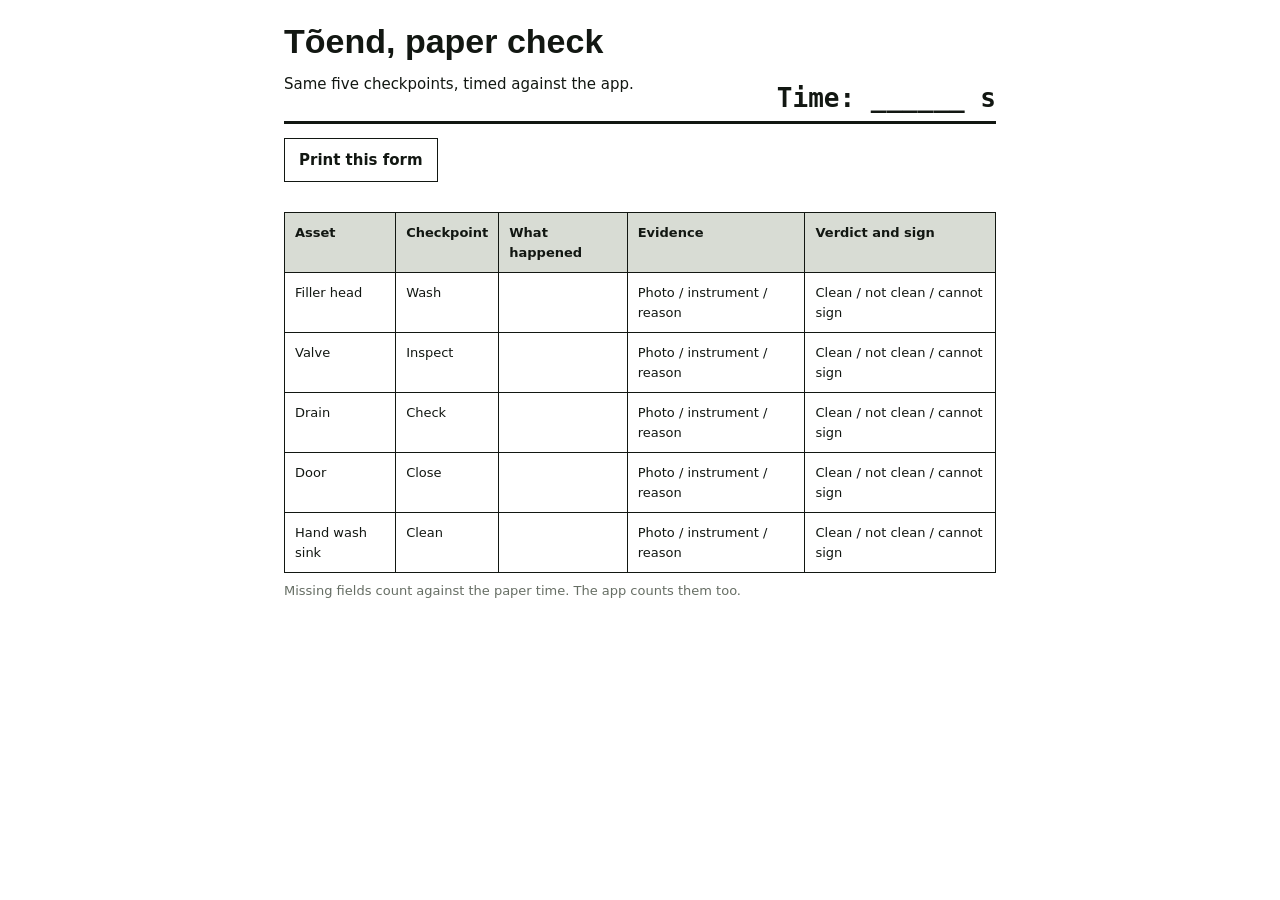
==== app/paper.html @ 8b6d93a8 "Build Tõend offline first PWA with fast Pages deploy - Static PWA with NFC, voice, photo evidence, h" ====
<!doctype html>
<html lang="en">
<head>
  <meta charset="utf-8">
  <meta name="viewport" content="width=device-width, initial-scale=1">
  <title>Tõend paper form</title>
  <link rel="stylesheet" href="styles.css">
  <style>
    body { background: #fff; }
    main { max-width: 760px; padding: 24px; }
    h1 { font: 700 34px/1 var(--display); margin: 0 0 4px; }
    .paper-head { display: flex; justify-content: space-between; align-items: end; border-bottom: 3px solid var(--ink); padding-bottom: 10px; }
    .timer { font: 700 26px/1 var(--mono); }
    table { width: 100%; border-collapse: collapse; margin-top: 16px; }
    th, td { border: 1px solid var(--ink); padding: 10px; text-align: left; vertical-align: top; height: 54px; font-size: 13px; }
    th { background: var(--steel); }
    .print-btn { margin: 14px 0; }
    @media print { .print-btn { display: none; } body { font-size: 11px; } }
  </style>
</head>
<body>
  <main>
    <div class="paper-head">
      <div>
        <h1>Tõend, paper check</h1>
        <p>Same five checkpoints, timed against the app.</p>
      </div>
      <span class="timer">Time: ______ s</span>
    </div>
    <button class="ghost print-btn" type="button" onclick="window.print()">Print this form</button>
    <table>
      <thead><tr><th>Asset</th><th>Checkpoint</th><th>What happened</th><th>Evidence</th><th>Verdict and sign</th></tr></thead>
      <tbody>
        <tr><td>Filler head</td><td>Wash</td><td></td><td>Photo / instrument / reason</td><td>Clean / not clean / cannot sign</td></tr>
        <tr><td>Valve</td><td>Inspect</td><td></td><td>Photo / instrument / reason</td><td>Clean / not clean / cannot sign</td></tr>
        <tr><td>Drain</td><td>Check</td><td></td><td>Photo / instrument / reason</td><td>Clean / not clean / cannot sign</td></tr>
        <tr><td>Door</td><td>Close</td><td></td><td>Photo / instrument / reason</td><td>Clean / not clean / cannot sign</td></tr>
        <tr><td>Hand wash sink</td><td>Clean</td><td></td><td>Photo / instrument / reason</td><td>Clean / not clean / cannot sign</td></tr>
      </tbody>
    </table>
    <p class="note">Missing fields count against the paper time. The app counts them too.</p>
  </main>
</body>
</html>
---- app/styles.css ----
:root {
  --ink: #121712;
  --steel: #d8dcd4;
  --paper: #f5f2e9;
  --orange: #e4572e;
  --teal: #2f6d63;
  --muted: #666e64;
  --line: #b9bfb5;
  --display: "Arial Narrow", "Helvetica Neue Condensed", "Roboto Condensed", sans-serif;
  --body: system-ui, -apple-system, "Segoe UI", sans-serif;
  --mono: ui-monospace, "SFMono-Regular", Consolas, monospace;
}

* { box-sizing: border-box; }

html { -webkit-text-size-adjust: 100%; }

body {
  margin: 0;
  background: var(--paper);
  color: var(--ink);
  font: 15px/1.5 var(--body);
  min-width: 320px;
}

.skip {
  position: absolute;
  left: -9999px;
}
.skip:focus {
  left: 12px;
  top: 12px;
  z-index: 20;
  background: var(--paper);
  padding: 8px 12px;
}

button, input, select, textarea {
  font: inherit;
  color: inherit;
}

button { cursor: pointer; }
button:focus-visible, input:focus-visible, select:focus-visible, textarea:focus-visible, a:focus-visible {
  outline: 3px solid var(--orange);
  outline-offset: 2px;
}

.masthead {
  background: var(--ink);
  color: var(--paper);
  display: flex;
  align-items: center;
  justify-content: space-between;
  gap: 16px;
  padding: 14px clamp(16px, 4vw, 48px);
  border-bottom: 4px solid var(--orange);
}

.brand { display: flex; align-items: center; gap: 12px; min-width: 0; }
.brand-mark {
  display: grid;
  place-items: center;
  width: 42px;
  height: 42px;
  flex: 0 0 42px;
  background: var(--orange);
  color: var(--ink);
  font: 700 26px/1 var(--display);
  transform: rotate(-2deg);
}
.brand h1 {
  margin: 0;
  font: 700 26px/1 var(--display);
  letter-spacing: .02em;
}
.brand p { margin: 2px 0 0; font-size: 12px; color: var(--steel); }

.masthead-meta { display: flex; align-items: center; gap: 10px; flex-wrap: wrap; }
.net, .queue {
  font: 12px/1 var(--mono);
  border: 1px solid #526052;
  padding: 7px 9px;
  color: var(--steel);
  white-space: nowrap;
}
.net.offline { color: var(--orange); border-color: var(--orange); }

main { max-width: 1180px; margin: 0 auto; padding: 30px clamp(16px, 4vw, 32px) 48px; }

.kicker {
  margin: 0 0 8px;
  font: 700 12px/1 var(--mono);
  color: var(--teal);
  text-transform: uppercase;
  letter-spacing: .08em;
}

.intro { max-width: 760px; margin-bottom: 28px; }
.intro h2 {
  margin: 0 0 10px;
  font: 700 clamp(30px, 5vw, 52px)/1.03 var(--display);
  letter-spacing: -.01em;
}
.intro-body { margin: 0 0 20px; max-width: 62ch; color: #333a32; }

.beats {
  list-style: none;
  margin: 0;
  padding: 0;
  display: flex;
  flex-wrap: wrap;
  gap: 8px 18px;
  font-size: 13px;
}
.beats li { display: flex; align-items: center; gap: 7px; }
.beats b {
  display: grid;
  place-items: center;
  width: 22px;
  height: 22px;
  background: var(--ink);
  color: var(--paper);
  font: 700 12px/1 var(--mono);
}

.workbench { display: grid; grid-template-columns: minmax(0, 1.04fr) minmax(0, 1fr); gap: 22px; align-items: start; }

.panel {
  background: #fbfaf5;
  border: 1px solid var(--ink);
  padding: 20px;
  min-width: 0;
}
.panel-head {
  display: flex;
  align-items: center;
  justify-content: space-between;
  gap: 12px;
  border-bottom: 2px solid var(--ink);
  padding-bottom: 10px;
  margin-bottom: 16px;
}
.panel-head h2 { margin: 0; font: 700 24px/1 var(--display); }

.badge {
  font: 11px/1 var(--mono);
  border: 1px solid var(--line);
  padding: 6px 8px;
  color: var(--muted);
  white-space: nowrap;
}
.badge.good { color: var(--teal); border-color: var(--teal); }
.badge.bad { color: var(--orange); border-color: var(--orange); }

.asset-stamp {
  position: relative;
  background: var(--orange);
  color: var(--ink);
  padding: 14px 16px 18px;
  margin: 0 0 14px;
  transform: rotate(-.5deg);
  border: 2px solid var(--ink);
  clip-path: polygon(0 0, 100% 0, 100% 100%, 97% 96%, 94% 100%, 91% 96%, 88% 100%, 85% 96%, 82% 100%, 79% 96%, 76% 100%, 73% 96%, 70% 100%, 67% 96%, 64% 100%, 61% 96%, 58% 100%, 55% 96%, 52% 100%, 49% 96%, 46% 100%, 43% 96%, 40% 100%, 37% 96%, 34% 100%, 31% 96%, 28% 100%, 25% 96%, 22% 100%, 19% 96%, 16% 100%, 13% 96%, 10% 100%, 7% 96%, 4% 100%, 1% 96%, 0 100%);
}
.asset-stamp span { display: block; font: 700 24px/1.1 var(--display); }
.asset-stamp small { display: block; margin-top: 4px; font: 11px/1.3 var(--mono); }
.asset-stamp.flash { animation: stamp .32s ease-out; }
@keyframes stamp { from { transform: rotate(-.5deg) scale(1.04); } to { transform: rotate(-.5deg) scale(1); } }

.row { display: flex; flex-wrap: wrap; gap: 10px; align-items: center; }
.save-row { margin-top: 16px; }

button.primary, button.ghost, button.voice {
  border: 1px solid var(--ink);
  padding: 10px 14px;
  font-weight: 700;
  min-height: 42px;
}
button.primary { background: var(--ink); color: var(--paper); }
button.primary:hover { background: #2b352a; }
button.ghost { background: transparent; }
button.ghost:hover { background: var(--steel); }
button.ghost.small { min-height: 34px; padding: 6px 10px; font: 700 12px/1 var(--mono); }
button.voice { width: 100%; background: var(--steel); margin: 4px 0 12px; }
button.voice.listening { background: var(--orange); }
button:disabled { opacity: .55; cursor: not-allowed; }

.note { margin: 8px 0 12px; font-size: 13px; color: var(--muted); min-height: 1em; }
.note.error { color: var(--orange); font-weight: 700; }

.field { display: block; margin: 0 0 12px; min-width: 0; }
.field > span { display: block; margin-bottom: 5px; font-size: 12px; font-weight: 700; }
.field input, .field select, .field textarea {
  width: 100%;
  border: 1px solid var(--line);
  background: #fff;
  padding: 9px 10px;
  border-radius: 0;
}
.field textarea { resize: vertical; }
.field-grid { display: grid; grid-template-columns: repeat(2, minmax(0, 1fr)); gap: 12px; }
.file-field input { padding: 7px; font-size: 13px; }

.tier {
  display: inline-grid;
  place-items: center;
  width: 44px;
  height: 42px;
  border: 2px solid var(--teal);
  color: var(--teal);
  font: 700 24px/1 var(--display);
}
.tier.b { border-color: #2b6280; color: #2b6280; }
.tier.c { border-color: var(--orange); color: var(--orange); }

.chain-status {
  border-left: 4px solid var(--teal);
  background: #eef3ee;
  padding: 10px 12px;
  font-size: 13px;
  margin-bottom: 12px;
}
.chain-status.broken { border-color: var(--orange); background: #fbece6; color: #8c2f13; }

.audit-questions { display: flex; flex-wrap: wrap; gap: 6px; margin-bottom: 2px; }
.audit-questions button {
  border: 1px solid var(--line);
  background: transparent;
  padding: 6px 8px;
  font: 12px/1.2 var(--body);
}
.audit-questions button:hover { border-color: var(--ink); }

.records { max-height: 340px; overflow: auto; border-top: 1px solid var(--line); }
.record-row {
  display: grid;
  grid-template-columns: 34px minmax(0, 1fr) auto;
  gap: 10px;
  align-items: start;
  padding: 9px 4px;
  border-bottom: 1px solid var(--line);
}
.record-row .seq { font: 12px/1.4 var(--mono); color: var(--muted); }
.record-row .main { min-width: 0; }
.record-row .main strong { display: block; overflow-wrap: anywhere; }
.record-row .main small { color: var(--muted); overflow-wrap: anywhere; }
.record-row .hash { font: 11px/1.4 var(--mono); color: var(--muted); }
.record-row .hash.broken { color: var(--orange); font-weight: 700; }
.empty-row { padding: 18px 4px; color: var(--muted); font-size: 13px; }

.ledger-actions { margin: 14px 0 18px; }

.sample { border-top: 2px solid var(--ink); padding-top: 14px; }
.sample h3 { margin: 0 0 4px; font: 700 20px/1.1 var(--display); }
.sample-label {
  display: inline-block;
  margin: 0 0 12px;
  background: var(--ink);
  color: var(--paper);
  padding: 4px 7px;
  font: 11px/1.3 var(--mono);
}
.cip-summary { display: flex; flex-wrap: wrap; gap: 8px; margin-bottom: 10px; }
.cip-summary span { border: 1px solid var(--line); padding: 5px 7px; font: 12px/1.2 var(--mono); }
.cip-summary span.warn { border-color: var(--orange); color: var(--orange); }
.cip-chart { width: 100%; overflow: hidden; }
.cip-chart svg { width: 100%; height: auto; display: block; }
.paper-link { display: inline-block; margin-top: 10px; color: var(--teal); font-weight: 700; }

footer {
  border-top: 1px solid var(--line);
  padding: 16px clamp(16px, 4vw, 48px);
  color: var(--muted);
  font-size: 12px;
}

@media (max-width: 900px) {
  .workbench { grid-template-columns: 1fr; }
}

@media (max-width: 560px) {
  .masthead { align-items: flex-start; }
  .brand h1 { font-size: 22px; }
  .brand-mark { width: 36px; height: 36px; flex-basis: 36px; font-size: 22px; }
  .masthead-meta { gap: 6px; }
  .net, .queue { font-size: 10px; padding: 6px; }
  .field-grid { grid-template-columns: 1fr; gap: 0; }
  .panel { padding: 15px; }
  .beats { font-size: 12px; }
}

@media (prefers-reduced-motion: reduce) {
  *, *::before, *::after { animation-duration: .01ms !important; transition-duration: .01ms !important; }
}
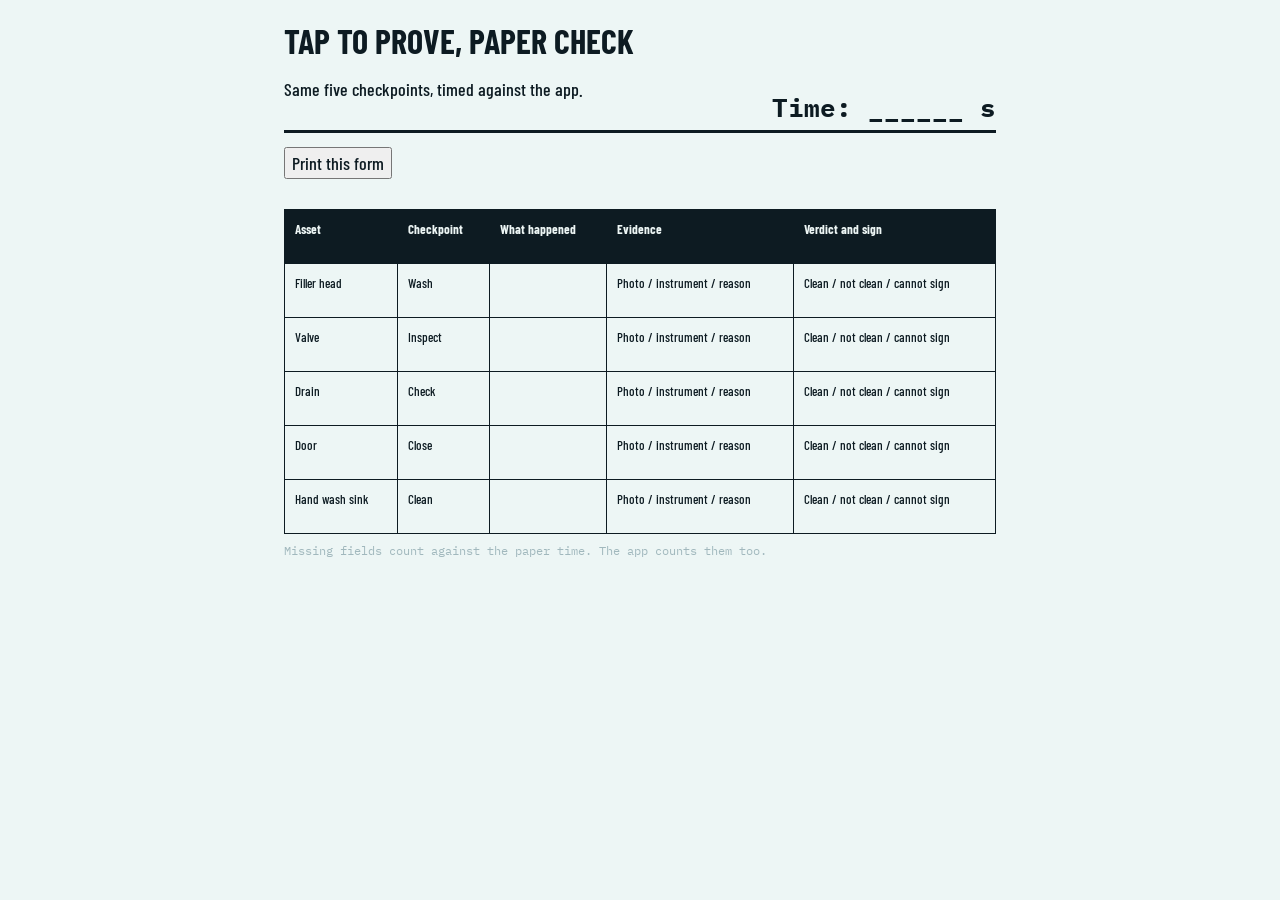
==== commit 9e1f3894: "Rename app to Tap to Prove and rebuild demo UI" ====
--- a/app/paper.html
+++ b/app/paper.html
@@ -3,17 +3,17 @@
 <head>
   <meta charset="utf-8">
   <meta name="viewport" content="width=device-width, initial-scale=1">
-  <title>Tõend paper form</title>
+  <title>Tap to Prove paper form</title>
   <link rel="stylesheet" href="styles.css">
   <style>
-    body { background: #fff; }
+    body { background: #edf6f5; color: #0d1b22; font-family: 'Barlow Condensed', 'Arial Narrow', sans-serif; }
     main { max-width: 760px; padding: 24px; }
-    h1 { font: 700 34px/1 var(--display); margin: 0 0 4px; }
-    .paper-head { display: flex; justify-content: space-between; align-items: end; border-bottom: 3px solid var(--ink); padding-bottom: 10px; }
-    .timer { font: 700 26px/1 var(--mono); }
+    h1 { font: 700 34px/1 'Barlow Condensed', sans-serif; margin: 0 0 4px; text-transform: uppercase; }
+    .paper-head { display: flex; justify-content: space-between; align-items: end; border-bottom: 3px solid #0d1b22; padding-bottom: 10px; }
+    .timer { font: 700 26px/1 'IBM Plex Mono', monospace; }
     table { width: 100%; border-collapse: collapse; margin-top: 16px; }
-    th, td { border: 1px solid var(--ink); padding: 10px; text-align: left; vertical-align: top; height: 54px; font-size: 13px; }
-    th { background: var(--steel); }
+    th, td { border: 1px solid #0d1b22; padding: 10px; text-align: left; vertical-align: top; height: 54px; font-size: 13px; }
+    th { background: #0d1b22; color: #edf6f5; }
     .print-btn { margin: 14px 0; }
     @media print { .print-btn { display: none; } body { font-size: 11px; } }
   </style>
@@ -22,7 +22,7 @@
   <main>
     <div class="paper-head">
       <div>
-        <h1>Tõend, paper check</h1>
+        <h1>Tap to Prove, paper check</h1>
         <p>Same five checkpoints, timed against the app.</p>
       </div>
       <span class="timer">Time: ______ s</span>
--- a/app/styles.css
+++ b/app/styles.css
@@ -1,293 +1,244 @@
+@import url('https://fonts.googleapis.com/css2?family=Barlow+Condensed:wght@500;600;700;800&family=IBM+Plex+Mono:wght@400;500;600&display=swap');
+
 :root {
-  --ink: #121712;
-  --steel: #d8dcd4;
-  --paper: #f5f2e9;
-  --orange: #e4572e;
-  --teal: #2f6d63;
-  --muted: #666e64;
-  --line: #b9bfb5;
-  --display: "Arial Narrow", "Helvetica Neue Condensed", "Roboto Condensed", sans-serif;
-  --body: system-ui, -apple-system, "Segoe UI", sans-serif;
-  --mono: ui-monospace, "SFMono-Regular", Consolas, monospace;
+  --steel: #0d1b22;
+  --panel: #122630;
+  --raised: #1a333e;
+  --line: #35525d;
+  --text: #edf6f5;
+  --muted: #a1b8bd;
+  --amber: #ffc94a;
+  --mint: #4ce0a8;
+  --red: #ff715e;
+  --display: 'Barlow Condensed', 'Arial Narrow', sans-serif;
+  --mono: 'IBM Plex Mono', ui-monospace, SFMono-Regular, monospace;
 }
 
 * { box-sizing: border-box; }
-
 html { -webkit-text-size-adjust: 100%; }
-
 body {
   margin: 0;
-  background: var(--paper);
-  color: var(--ink);
-  font: 15px/1.5 var(--body);
-  min-width: 320px;
-}
-
-.skip {
-  position: absolute;
-  left: -9999px;
-}
-.skip:focus {
-  left: 12px;
-  top: 12px;
-  z-index: 20;
-  background: var(--paper);
-  padding: 8px 12px;
-}
-
-button, input, select, textarea {
-  font: inherit;
-  color: inherit;
-}
-
+  background: var(--steel);
+  color: var(--text);
+  font: 500 18px/1.45 var(--display);
+}
+button, input, select, textarea { font: inherit; color: inherit; }
 button { cursor: pointer; }
-button:focus-visible, input:focus-visible, select:focus-visible, textarea:focus-visible, a:focus-visible {
-  outline: 3px solid var(--orange);
-  outline-offset: 2px;
-}
-
-.masthead {
-  background: var(--ink);
-  color: var(--paper);
+button:focus-visible, input:focus-visible, select:focus-visible, textarea:focus-visible, a:focus-visible, summary:focus-visible {
+  outline: 2px solid var(--amber);
+  outline-offset: 3px;
+}
+
+.skip { position: absolute; left: -9999px; top: 0; z-index: 20; padding: 10px 14px; background: var(--amber); color: var(--steel); }
+.skip:focus { left: 12px; top: 12px; }
+
+.topbar {
+  position: sticky;
+  top: 0;
+  z-index: 10;
   display: flex;
   align-items: center;
   justify-content: space-between;
   gap: 16px;
-  padding: 14px clamp(16px, 4vw, 48px);
-  border-bottom: 4px solid var(--orange);
-}
-
-.brand { display: flex; align-items: center; gap: 12px; min-width: 0; }
-.brand-mark {
+  min-height: 66px;
+  padding: 10px clamp(16px, 4vw, 40px);
+  background: #0a161c;
+  border-bottom: 2px solid var(--amber);
+}
+.identity { display: flex; align-items: center; gap: 12px; min-width: 0; }
+.mark { display: flex; gap: 3px; width: 30px; height: 30px; transform: skew(-12deg); }
+.mark i { flex: 1; background: var(--amber); }
+.mark i:nth-child(2) { background: var(--text); }
+.wordmark { font: 800 24px/1 var(--display); letter-spacing: .02em; text-transform: uppercase; }
+.wordmark small { display: block; margin-top: 3px; font: 400 11px/1.2 var(--mono); letter-spacing: 0; text-transform: none; color: var(--muted); }
+.topbar-meta { display: flex; align-items: center; gap: 8px; flex-wrap: wrap; justify-content: flex-end; }
+.net, .queue, .tagpill {
+  padding: 5px 9px;
+  border: 1px solid var(--line);
+  font: 500 11px/1 var(--mono);
+  color: var(--muted);
+}
+.net.offline { color: var(--red); border-color: var(--red); }
+.switch { min-height: 34px; padding: 6px 11px; border: 1px solid var(--amber); background: transparent; color: var(--amber); font: 600 12px/1 var(--mono); }
+.switch:hover { background: var(--amber); color: var(--steel); }
+
+main { max-width: 1240px; margin: 0 auto; padding: 0 clamp(16px, 4vw, 40px) 56px; }
+
+.hero {
   display: grid;
-  place-items: center;
-  width: 42px;
-  height: 42px;
-  flex: 0 0 42px;
-  background: var(--orange);
-  color: var(--ink);
-  font: 700 26px/1 var(--display);
-  transform: rotate(-2deg);
-}
-.brand h1 {
+  grid-template-columns: minmax(0, 1fr) 110px;
+  gap: 20px;
+  padding: 48px 0 30px;
+  border-bottom: 1px solid var(--line);
+}
+.hero-copy { min-width: 0; }
+.hero-kicker { margin: 0 0 10px; font: 500 12px/1.3 var(--mono); color: var(--amber); }
+.hero h1 {
   margin: 0;
-  font: 700 26px/1 var(--display);
-  letter-spacing: .02em;
-}
-.brand p { margin: 2px 0 0; font-size: 12px; color: var(--steel); }
-
-.masthead-meta { display: flex; align-items: center; gap: 10px; flex-wrap: wrap; }
-.net, .queue {
-  font: 12px/1 var(--mono);
-  border: 1px solid #526052;
-  padding: 7px 9px;
-  color: var(--steel);
-  white-space: nowrap;
-}
-.net.offline { color: var(--orange); border-color: var(--orange); }
-
-main { max-width: 1180px; margin: 0 auto; padding: 30px clamp(16px, 4vw, 32px) 48px; }
-
-.kicker {
-  margin: 0 0 8px;
-  font: 700 12px/1 var(--mono);
-  color: var(--teal);
+  font: 800 clamp(72px, 14vw, 176px)/.78 var(--display);
+  letter-spacing: -.035em;
   text-transform: uppercase;
+}
+.hero-note { max-width: 52ch; margin: 22px 0 0; font: 500 21px/1.35 var(--display); color: var(--muted); }
+.hero-rail {
+  display: flex;
+  flex-direction: column;
+  justify-content: space-around;
+  align-items: center;
+  padding: 12px 6px;
+  background: repeating-linear-gradient(-45deg, var(--amber) 0 10px, #0a161c 10px 20px);
+  border: 1px solid var(--amber);
+}
+.hero-rail span {
+  padding: 4px 7px;
+  background: #0a161c;
+  color: var(--amber);
+  font: 600 11px/1 var(--mono);
   letter-spacing: .08em;
 }
-
-.intro { max-width: 760px; margin-bottom: 28px; }
-.intro h2 {
-  margin: 0 0 10px;
-  font: 700 clamp(30px, 5vw, 52px)/1.03 var(--display);
-  letter-spacing: -.01em;
-}
-.intro-body { margin: 0 0 20px; max-width: 62ch; color: #333a32; }
-
-.beats {
-  list-style: none;
+.steps {
+  grid-column: 1 / -1;
+  display: flex;
+  flex-wrap: wrap;
+  gap: 10px 26px;
   margin: 0;
   padding: 0;
-  display: flex;
-  flex-wrap: wrap;
-  gap: 8px 18px;
-  font-size: 13px;
-}
-.beats li { display: flex; align-items: center; gap: 7px; }
-.beats b {
-  display: grid;
-  place-items: center;
-  width: 22px;
-  height: 22px;
-  background: var(--ink);
-  color: var(--paper);
-  font: 700 12px/1 var(--mono);
-}
-
-.workbench { display: grid; grid-template-columns: minmax(0, 1.04fr) minmax(0, 1fr); gap: 22px; align-items: start; }
-
-.panel {
-  background: #fbfaf5;
-  border: 1px solid var(--ink);
-  padding: 20px;
-  min-width: 0;
-}
-.panel-head {
-  display: flex;
-  align-items: center;
-  justify-content: space-between;
-  gap: 12px;
-  border-bottom: 2px solid var(--ink);
-  padding-bottom: 10px;
-  margin-bottom: 16px;
-}
-.panel-head h2 { margin: 0; font: 700 24px/1 var(--display); }
-
-.badge {
-  font: 11px/1 var(--mono);
+  list-style: none;
+}
+.steps li { display: flex; align-items: baseline; gap: 8px; min-width: 0; }
+.steps b { font: 600 12px/1 var(--mono); color: var(--amber); }
+.steps span { font: 500 16px/1.3 var(--display); color: var(--muted); }
+
+.workbench { display: grid; grid-template-columns: minmax(0, 1.15fr) minmax(0, .85fr); align-items: start; }
+.station, .chain { min-width: 0; padding: 26px clamp(16px, 2.4vw, 30px) 36px; }
+.station { background: var(--panel); border-right: 1px solid var(--line); }
+.chain { background: var(--raised); }
+.section-head { display: flex; align-items: center; justify-content: space-between; gap: 10px; padding-bottom: 12px; margin-bottom: 18px; border-bottom: 1px solid var(--line); }
+.section-head h2 { margin: 0; font: 700 30px/1 var(--display); text-transform: uppercase; letter-spacing: .01em; }
+
+.readout {
+  padding: 16px 18px;
+  background: #081319;
+  border-left: 5px solid var(--amber);
+}
+.readout span { display: block; font: 700 34px/1.05 var(--display); overflow-wrap: anywhere; }
+.readout small { display: block; margin-top: 6px; font: 500 12px/1.3 var(--mono); color: var(--amber); }
+.readout.flash { animation: readout .32s ease-out; }
+@keyframes readout { from { background: #193238; } to { background: #081319; } }
+
+.toolrow, .row { display: flex; flex-wrap: wrap; gap: 9px; align-items: center; }
+.toolrow { margin: 14px 0 4px; }
+.action, .prove, .flag, .quiet, .voice {
+  min-height: 42px;
+  padding: 9px 15px;
   border: 1px solid var(--line);
-  padding: 6px 8px;
-  color: var(--muted);
-  white-space: nowrap;
-}
-.badge.good { color: var(--teal); border-color: var(--teal); }
-.badge.bad { color: var(--orange); border-color: var(--orange); }
-
-.asset-stamp {
-  position: relative;
-  background: var(--orange);
-  color: var(--ink);
-  padding: 14px 16px 18px;
-  margin: 0 0 14px;
-  transform: rotate(-.5deg);
-  border: 2px solid var(--ink);
-  clip-path: polygon(0 0, 100% 0, 100% 100%, 97% 96%, 94% 100%, 91% 96%, 88% 100%, 85% 96%, 82% 100%, 79% 96%, 76% 100%, 73% 96%, 70% 100%, 67% 96%, 64% 100%, 61% 96%, 58% 100%, 55% 96%, 52% 100%, 49% 96%, 46% 100%, 43% 96%, 40% 100%, 37% 96%, 34% 100%, 31% 96%, 28% 100%, 25% 96%, 22% 100%, 19% 96%, 16% 100%, 13% 96%, 10% 100%, 7% 96%, 4% 100%, 1% 96%, 0 100%);
-}
-.asset-stamp span { display: block; font: 700 24px/1.1 var(--display); }
-.asset-stamp small { display: block; margin-top: 4px; font: 11px/1.3 var(--mono); }
-.asset-stamp.flash { animation: stamp .32s ease-out; }
-@keyframes stamp { from { transform: rotate(-.5deg) scale(1.04); } to { transform: rotate(-.5deg) scale(1); } }
-
-.row { display: flex; flex-wrap: wrap; gap: 10px; align-items: center; }
-.save-row { margin-top: 16px; }
-
-button.primary, button.ghost, button.voice {
-  border: 1px solid var(--ink);
-  padding: 10px 14px;
-  font-weight: 700;
-  min-height: 42px;
-}
-button.primary { background: var(--ink); color: var(--paper); }
-button.primary:hover { background: #2b352a; }
-button.ghost { background: transparent; }
-button.ghost:hover { background: var(--steel); }
-button.ghost.small { min-height: 34px; padding: 6px 10px; font: 700 12px/1 var(--mono); }
-button.voice { width: 100%; background: var(--steel); margin: 4px 0 12px; }
-button.voice.listening { background: var(--orange); }
-button:disabled { opacity: .55; cursor: not-allowed; }
-
-.note { margin: 8px 0 12px; font-size: 13px; color: var(--muted); min-height: 1em; }
-.note.error { color: var(--orange); font-weight: 700; }
-
-.field { display: block; margin: 0 0 12px; min-width: 0; }
-.field > span { display: block; margin-bottom: 5px; font-size: 12px; font-weight: 700; }
+  background: transparent;
+  font: 700 15px/1 var(--display);
+  text-transform: uppercase;
+  letter-spacing: .02em;
+}
+.action { background: var(--text); color: var(--steel); border-color: var(--text); }
+.action:hover { background: var(--amber); border-color: var(--amber); }
+.quiet { color: var(--muted); }
+.quiet:hover { border-color: var(--amber); color: var(--amber); }
+
+.proof-pad { margin: 18px 0; padding: 18px; background: #081319; border-top: 3px solid var(--amber); }
+.pad-title { margin: 0 0 6px; font: 600 12px/1 var(--mono); color: var(--amber); }
+.pad-prompt { margin: 0 0 14px; font: 600 26px/1.1 var(--display); }
+.pad-actions { display: grid; grid-template-columns: 1.3fr 1fr; gap: 10px; }
+.prove { background: var(--amber); color: var(--steel); border-color: var(--amber); font-size: 19px; min-height: 56px; }
+.prove:hover { background: #ffd979; }
+.flag { color: var(--red); border-color: var(--red); }
+.flag:hover { background: var(--red); color: var(--steel); }
+.note { margin: 8px 0 10px; font: 400 12px/1.45 var(--mono); color: var(--muted); min-height: 1em; }
+.note.error { color: var(--red); font-weight: 600; }
+[hidden] { display: none !important; }
+
+.card-rack { margin: 16px 0 20px; border-top: 1px solid var(--line); }
+.card-rack summary { cursor: pointer; min-height: 34px; padding: 10px 0; font: 700 14px/1 var(--display); text-transform: uppercase; color: var(--amber); }
+.tag-slots { display: grid; gap: 8px; }
+.tag-slot { display: grid; grid-template-columns: 24px minmax(0, 1fr) auto; gap: 8px; align-items: end; padding: 8px; border: 1px solid var(--line); background: #0a1a21; }
+.tag-slot .field { margin: 0; grid-column: 2; grid-row: 1; }
+.tag-index { grid-column: 1; grid-row: 1; display: grid; place-items: center; width: 24px; height: 24px; background: var(--amber); color: var(--steel); font: 600 12px/1 var(--mono); }
+.tag-sign { grid-column: 3; grid-row: 1; font: 500 12px/1.2 var(--mono); color: var(--mint); white-space: nowrap; padding-bottom: 7px; }
+.tag-sign small { display: block; color: var(--muted); font-size: 10px; }
+.tag-slot button { grid-column: 2 / 4; grid-row: 2; justify-self: start; min-height: 34px; padding: 6px 10px; font: 600 12px/1 var(--mono); text-transform: none; white-space: nowrap; }
+
+.field { display: block; min-width: 0; margin: 0 0 14px; }
+.field > span { display: block; margin-bottom: 4px; font: 500 11px/1.3 var(--mono); color: var(--muted); }
 .field input, .field select, .field textarea {
   width: 100%;
-  border: 1px solid var(--line);
-  background: #fff;
-  padding: 9px 10px;
+  min-width: 0;
+  padding: 8px 0;
+  border: 0;
+  border-bottom: 1px solid var(--line);
   border-radius: 0;
+  background: transparent;
+  font: 500 17px/1.3 var(--display);
 }
 .field textarea { resize: vertical; }
-.field-grid { display: grid; grid-template-columns: repeat(2, minmax(0, 1fr)); gap: 12px; }
-.file-field input { padding: 7px; font-size: 13px; }
-
-.tier {
-  display: inline-grid;
-  place-items: center;
-  width: 44px;
-  height: 42px;
-  border: 2px solid var(--teal);
-  color: var(--teal);
-  font: 700 24px/1 var(--display);
-}
-.tier.b { border-color: #2b6280; color: #2b6280; }
-.tier.c { border-color: var(--orange); color: var(--orange); }
-
-.chain-status {
-  border-left: 4px solid var(--teal);
-  background: #eef3ee;
-  padding: 10px 12px;
-  font-size: 13px;
-  margin-bottom: 12px;
-}
-.chain-status.broken { border-color: var(--orange); background: #fbece6; color: #8c2f13; }
-
-.audit-questions { display: flex; flex-wrap: wrap; gap: 6px; margin-bottom: 2px; }
-.audit-questions button {
-  border: 1px solid var(--line);
-  background: transparent;
-  padding: 6px 8px;
-  font: 12px/1.2 var(--body);
-}
-.audit-questions button:hover { border-color: var(--ink); }
-
-.records { max-height: 340px; overflow: auto; border-top: 1px solid var(--line); }
-.record-row {
-  display: grid;
-  grid-template-columns: 34px minmax(0, 1fr) auto;
-  gap: 10px;
-  align-items: start;
-  padding: 9px 4px;
-  border-bottom: 1px solid var(--line);
-}
-.record-row .seq { font: 12px/1.4 var(--mono); color: var(--muted); }
+.field select { appearance: none; }
+.field input:focus, .field select:focus, .field textarea:focus { border-bottom-color: var(--amber); }
+.file-field input { font: 400 12px/1.3 var(--mono); }
+.field-grid { display: grid; grid-template-columns: repeat(2, minmax(0, 1fr)); gap: 14px; }
+.voice { width: 100%; margin: 2px 0 12px; background: var(--raised); }
+.voice.listening { background: var(--amber); color: var(--steel); }
+button:disabled { opacity: .5; cursor: not-allowed; }
+.tier { display: block; padding: 8px 0; border-bottom: 1px solid var(--line); font: 700 17px/1.3 var(--mono); color: var(--amber); }
+.tier.b { color: #7ac7ef; }
+.tier.c { color: var(--red); }
+.save-row { margin-top: 14px; }
+
+.chain-status { padding: 10px 12px; border-left: 3px solid var(--mint); background: #0c1d24; font: 400 12px/1.45 var(--mono); color: var(--muted); }
+.chain-status.broken { border-color: var(--red); color: var(--red); }
+.audit-questions { display: flex; flex-wrap: wrap; gap: 7px; margin: 14px 0 4px; }
+.audit-questions button { padding: 6px 9px; border: 1px solid var(--line); background: transparent; color: var(--muted); font: 500 11px/1.2 var(--mono); }
+.audit-questions button:hover { border-color: var(--amber); color: var(--amber); }
+.records { max-height: 360px; overflow: auto; margin-top: 14px; border-left: 1px solid var(--line); }
+.record-row { display: grid; grid-template-columns: 30px minmax(0, 1fr) 54px; gap: 8px; padding: 10px 8px 10px 12px; border-bottom: 1px solid var(--line); }
+.record-row .seq { font: 600 12px/1.4 var(--mono); color: var(--amber); }
 .record-row .main { min-width: 0; }
-.record-row .main strong { display: block; overflow-wrap: anywhere; }
-.record-row .main small { color: var(--muted); overflow-wrap: anywhere; }
-.record-row .hash { font: 11px/1.4 var(--mono); color: var(--muted); }
-.record-row .hash.broken { color: var(--orange); font-weight: 700; }
-.empty-row { padding: 18px 4px; color: var(--muted); font-size: 13px; }
-
-.ledger-actions { margin: 14px 0 18px; }
-
-.sample { border-top: 2px solid var(--ink); padding-top: 14px; }
-.sample h3 { margin: 0 0 4px; font: 700 20px/1.1 var(--display); }
-.sample-label {
-  display: inline-block;
-  margin: 0 0 12px;
-  background: var(--ink);
-  color: var(--paper);
-  padding: 4px 7px;
-  font: 11px/1.3 var(--mono);
-}
-.cip-summary { display: flex; flex-wrap: wrap; gap: 8px; margin-bottom: 10px; }
-.cip-summary span { border: 1px solid var(--line); padding: 5px 7px; font: 12px/1.2 var(--mono); }
-.cip-summary span.warn { border-color: var(--orange); color: var(--orange); }
-.cip-chart { width: 100%; overflow: hidden; }
-.cip-chart svg { width: 100%; height: auto; display: block; }
-.paper-link { display: inline-block; margin-top: 10px; color: var(--teal); font-weight: 700; }
-
-footer {
-  border-top: 1px solid var(--line);
-  padding: 16px clamp(16px, 4vw, 48px);
-  color: var(--muted);
-  font-size: 12px;
-}
+.record-row .main strong { display: block; font: 600 17px/1.2 var(--display); overflow-wrap: anywhere; }
+.record-row .main small { display: block; margin-top: 3px; font: 400 10px/1.45 var(--mono); color: var(--muted); overflow-wrap: anywhere; }
+.record-row .hash { font: 500 10px/1.4 var(--mono); color: var(--muted); }
+.record-row .hash.broken { color: var(--red); font-weight: 600; }
+.empty-row { padding: 18px 12px; font: 400 12px/1.4 var(--mono); color: var(--muted); }
+.ledger-actions { margin: 14px 0 22px; }
+
+.sample { border-top: 2px solid var(--amber); padding-top: 14px; }
+.sample h3 { margin: 0 0 4px; font: 700 24px/1.1 var(--display); text-transform: uppercase; }
+.sample-label { margin: 0 0 12px; font: 500 11px/1.3 var(--mono); color: var(--amber); }
+.cip-summary { display: flex; flex-wrap: wrap; gap: 7px; margin-bottom: 10px; }
+.cip-summary span { padding: 5px 7px; border: 1px solid var(--line); font: 500 11px/1.2 var(--mono); }
+.cip-summary span.warn { border-color: var(--red); color: var(--red); }
+.cip-chart { overflow: hidden; }
+.cip-chart svg { display: block; width: 100%; height: auto; }
+.paper-link { display: inline-block; margin-top: 8px; color: var(--amber); font: 600 14px/1.2 var(--display); text-transform: uppercase; }
+
+footer { padding: 18px clamp(16px, 4vw, 40px); border-top: 1px solid var(--line); font: 400 11px/1.4 var(--mono); color: var(--muted); }
 
 @media (max-width: 900px) {
   .workbench { grid-template-columns: 1fr; }
+  .station { border-right: 0; border-bottom: 1px solid var(--line); }
+  .hero { grid-template-columns: minmax(0, 1fr) 72px; }
 }
 
 @media (max-width: 560px) {
-  .masthead { align-items: flex-start; }
-  .brand h1 { font-size: 22px; }
-  .brand-mark { width: 36px; height: 36px; flex-basis: 36px; font-size: 22px; }
-  .masthead-meta { gap: 6px; }
-  .net, .queue { font-size: 10px; padding: 6px; }
+  .topbar { align-items: flex-start; }
+  .wordmark { font-size: 20px; }
+  .topbar-meta { gap: 5px; }
+  .net, .queue, .tagpill { font-size: 10px; padding: 4px 6px; }
+  .hero { grid-template-columns: 1fr; padding-top: 30px; }
+  .hero h1 { font-size: clamp(66px, 19vw, 110px); }
+  .hero-rail { flex-direction: row; min-height: 44px; }
+  .steps { gap: 8px 16px; }
+  .steps span { font-size: 14px; }
   .field-grid { grid-template-columns: 1fr; gap: 0; }
-  .panel { padding: 15px; }
-  .beats { font-size: 12px; }
+  .pad-actions { grid-template-columns: 1fr; }
+  .tag-slot { grid-template-columns: 24px minmax(0, 1fr); }
+  .tag-sign { grid-column: 2; grid-row: 2; padding-bottom: 0; }
+  .tag-slot button { grid-column: 2; grid-row: 3; }
+  .record-row { grid-template-columns: 26px minmax(0, 1fr) 44px; }
 }
 
 @media (prefers-reduced-motion: reduce) {
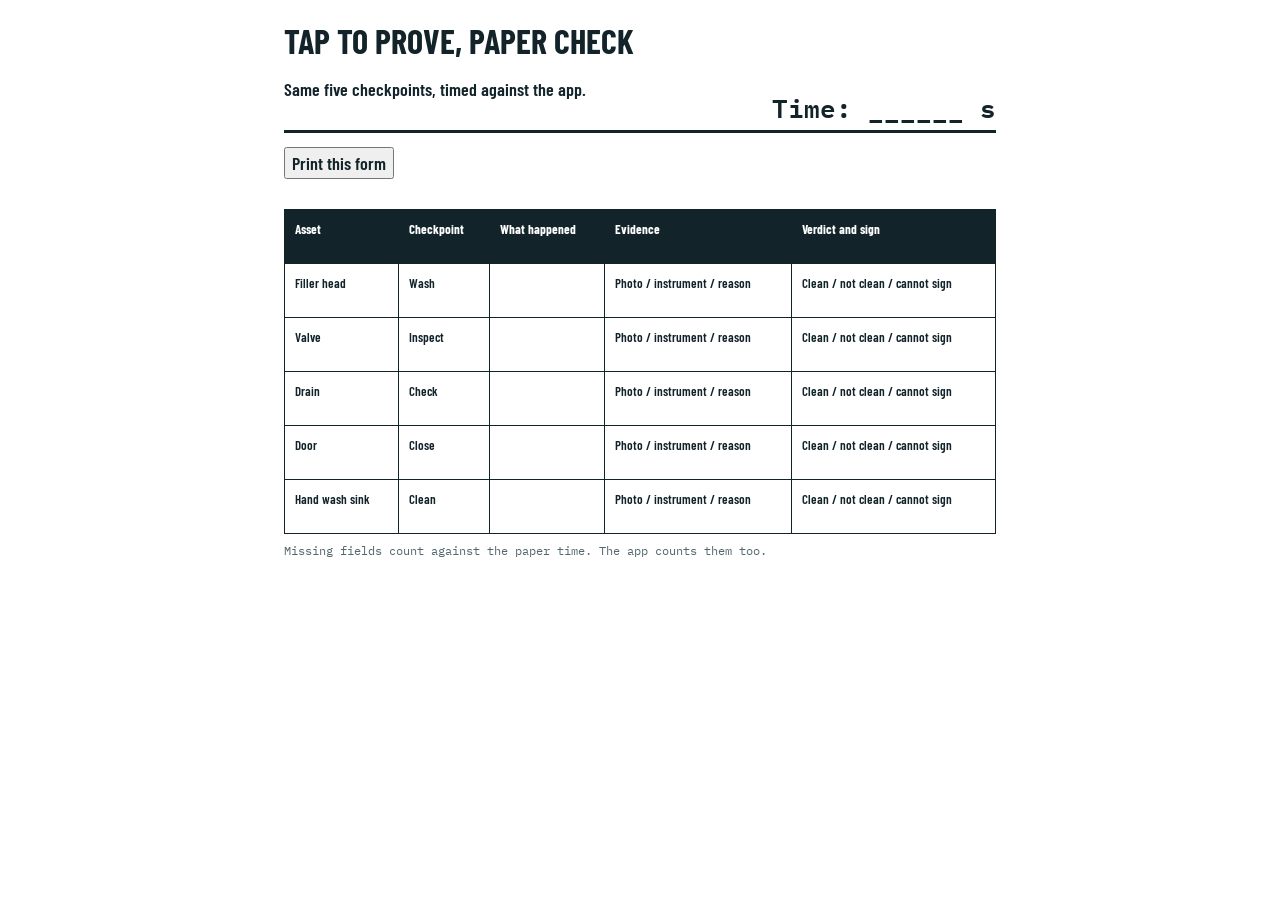
==== commit a1e58198: "Switch to white theme and ship fonts offline" ====
--- a/app/paper.html
+++ b/app/paper.html
@@ -6,14 +6,14 @@
   <title>Tap to Prove paper form</title>
   <link rel="stylesheet" href="styles.css">
   <style>
-    body { background: #edf6f5; color: #0d1b22; font-family: 'Barlow Condensed', 'Arial Narrow', sans-serif; }
+    body { background: #ffffff; color: #12232a; font-family: 'Barlow Condensed', 'Arial Narrow', sans-serif; }
     main { max-width: 760px; padding: 24px; }
     h1 { font: 700 34px/1 'Barlow Condensed', sans-serif; margin: 0 0 4px; text-transform: uppercase; }
-    .paper-head { display: flex; justify-content: space-between; align-items: end; border-bottom: 3px solid #0d1b22; padding-bottom: 10px; }
+    .paper-head { display: flex; justify-content: space-between; align-items: end; border-bottom: 3px solid #12232a; padding-bottom: 10px; }
     .timer { font: 700 26px/1 'IBM Plex Mono', monospace; }
     table { width: 100%; border-collapse: collapse; margin-top: 16px; }
-    th, td { border: 1px solid #0d1b22; padding: 10px; text-align: left; vertical-align: top; height: 54px; font-size: 13px; }
-    th { background: #0d1b22; color: #edf6f5; }
+    th, td { border: 1px solid #12232a; padding: 10px; text-align: left; vertical-align: top; height: 54px; font-size: 13px; }
+    th { background: #12232a; color: #ffffff; }
     .print-btn { margin: 14px 0; }
     @media print { .print-btn { display: none; } body { font-size: 11px; } }
   </style>
--- a/app/styles.css
+++ b/app/styles.css
@@ -1,15 +1,111 @@
-@import url('https://fonts.googleapis.com/css2?family=Barlow+Condensed:wght@500;600;700;800&family=IBM+Plex+Mono:wght@400;500;600&display=swap');
+@font-face {
+  font-family: 'Barlow Condensed';
+  font-style: normal;
+  font-weight: 600;
+  font-display: swap;
+  src: url('./fonts/barlow_condensed_600_latin_ext.woff2') format('woff2');
+  unicode-range: U+0100-02BA, U+02BD-02C5, U+02C7-02CC, U+02CE-02D7, U+02DD-02FF, U+0304, U+0308, U+0329, U+1D00-1DBF, U+1E00-1E9F, U+1EF2-1EFF, U+2020, U+20A0-20AB, U+20AD-20C4, U+2113, U+2C60-2C7F, U+A720-A7FF;
+}
+@font-face {
+  font-family: 'Barlow Condensed';
+  font-style: normal;
+  font-weight: 600;
+  font-display: swap;
+  src: url('./fonts/barlow_condensed_600_latin.woff2') format('woff2');
+  unicode-range: U+0000-00FF, U+0131, U+0152-0153, U+02BB-02BC, U+02C6, U+02DA, U+02DC, U+0304, U+0308, U+0329, U+2000-206F, U+20AC, U+2122, U+2191, U+2193, U+2212, U+2215, U+FEFF, U+FFFD;
+}
+@font-face {
+  font-family: 'Barlow Condensed';
+  font-style: normal;
+  font-weight: 700;
+  font-display: swap;
+  src: url('./fonts/barlow_condensed_700_latin_ext.woff2') format('woff2');
+  unicode-range: U+0100-02BA, U+02BD-02C5, U+02C7-02CC, U+02CE-02D7, U+02DD-02FF, U+0304, U+0308, U+0329, U+1D00-1DBF, U+1E00-1E9F, U+1EF2-1EFF, U+2020, U+20A0-20AB, U+20AD-20C4, U+2113, U+2C60-2C7F, U+A720-A7FF;
+}
+@font-face {
+  font-family: 'Barlow Condensed';
+  font-style: normal;
+  font-weight: 700;
+  font-display: swap;
+  src: url('./fonts/barlow_condensed_700_latin.woff2') format('woff2');
+  unicode-range: U+0000-00FF, U+0131, U+0152-0153, U+02BB-02BC, U+02C6, U+02DA, U+02DC, U+0304, U+0308, U+0329, U+2000-206F, U+20AC, U+2122, U+2191, U+2193, U+2212, U+2215, U+FEFF, U+FFFD;
+}
+@font-face {
+  font-family: 'Barlow Condensed';
+  font-style: normal;
+  font-weight: 800;
+  font-display: swap;
+  src: url('./fonts/barlow_condensed_800_latin_ext.woff2') format('woff2');
+  unicode-range: U+0100-02BA, U+02BD-02C5, U+02C7-02CC, U+02CE-02D7, U+02DD-02FF, U+0304, U+0308, U+0329, U+1D00-1DBF, U+1E00-1E9F, U+1EF2-1EFF, U+2020, U+20A0-20AB, U+20AD-20C4, U+2113, U+2C60-2C7F, U+A720-A7FF;
+}
+@font-face {
+  font-family: 'Barlow Condensed';
+  font-style: normal;
+  font-weight: 800;
+  font-display: swap;
+  src: url('./fonts/barlow_condensed_800_latin.woff2') format('woff2');
+  unicode-range: U+0000-00FF, U+0131, U+0152-0153, U+02BB-02BC, U+02C6, U+02DA, U+02DC, U+0304, U+0308, U+0329, U+2000-206F, U+20AC, U+2122, U+2191, U+2193, U+2212, U+2215, U+FEFF, U+FFFD;
+}
+@font-face {
+  font-family: 'IBM Plex Mono';
+  font-style: normal;
+  font-weight: 400;
+  font-display: swap;
+  src: url('./fonts/ibm_plex_mono_400_latin_ext.woff2') format('woff2');
+  unicode-range: U+0100-02BA, U+02BD-02C5, U+02C7-02CC, U+02CE-02D7, U+02DD-02FF, U+0304, U+0308, U+0329, U+1D00-1DBF, U+1E00-1E9F, U+1EF2-1EFF, U+2020, U+20A0-20AB, U+20AD-20C4, U+2113, U+2C60-2C7F, U+A720-A7FF;
+}
+@font-face {
+  font-family: 'IBM Plex Mono';
+  font-style: normal;
+  font-weight: 400;
+  font-display: swap;
+  src: url('./fonts/ibm_plex_mono_400_latin.woff2') format('woff2');
+  unicode-range: U+0000-00FF, U+0131, U+0152-0153, U+02BB-02BC, U+02C6, U+02DA, U+02DC, U+0304, U+0308, U+0329, U+2000-206F, U+20AC, U+2122, U+2191, U+2193, U+2212, U+2215, U+FEFF, U+FFFD;
+}
+@font-face {
+  font-family: 'IBM Plex Mono';
+  font-style: normal;
+  font-weight: 500;
+  font-display: swap;
+  src: url('./fonts/ibm_plex_mono_500_latin_ext.woff2') format('woff2');
+  unicode-range: U+0100-02BA, U+02BD-02C5, U+02C7-02CC, U+02CE-02D7, U+02DD-02FF, U+0304, U+0308, U+0329, U+1D00-1DBF, U+1E00-1E9F, U+1EF2-1EFF, U+2020, U+20A0-20AB, U+20AD-20C4, U+2113, U+2C60-2C7F, U+A720-A7FF;
+}
+@font-face {
+  font-family: 'IBM Plex Mono';
+  font-style: normal;
+  font-weight: 500;
+  font-display: swap;
+  src: url('./fonts/ibm_plex_mono_500_latin.woff2') format('woff2');
+  unicode-range: U+0000-00FF, U+0131, U+0152-0153, U+02BB-02BC, U+02C6, U+02DA, U+02DC, U+0304, U+0308, U+0329, U+2000-206F, U+20AC, U+2122, U+2191, U+2193, U+2212, U+2215, U+FEFF, U+FFFD;
+}
+@font-face {
+  font-family: 'IBM Plex Mono';
+  font-style: normal;
+  font-weight: 600;
+  font-display: swap;
+  src: url('./fonts/ibm_plex_mono_600_latin_ext.woff2') format('woff2');
+  unicode-range: U+0100-02BA, U+02BD-02C5, U+02C7-02CC, U+02CE-02D7, U+02DD-02FF, U+0304, U+0308, U+0329, U+1D00-1DBF, U+1E00-1E9F, U+1EF2-1EFF, U+2020, U+20A0-20AB, U+20AD-20C4, U+2113, U+2C60-2C7F, U+A720-A7FF;
+}
+@font-face {
+  font-family: 'IBM Plex Mono';
+  font-style: normal;
+  font-weight: 600;
+  font-display: swap;
+  src: url('./fonts/ibm_plex_mono_600_latin.woff2') format('woff2');
+  unicode-range: U+0000-00FF, U+0131, U+0152-0153, U+02BB-02BC, U+02C6, U+02DA, U+02DC, U+0304, U+0308, U+0329, U+2000-206F, U+20AC, U+2122, U+2191, U+2193, U+2212, U+2215, U+FEFF, U+FFFD;
+}
 
 :root {
-  --steel: #0d1b22;
-  --panel: #122630;
-  --raised: #1a333e;
-  --line: #35525d;
-  --text: #edf6f5;
-  --muted: #a1b8bd;
+  --paper: #ffffff;
+  --wash: #f2f6f5;
+  --ink: #12232a;
+  --steel: #3b4a50;
+  --muted: #53676d;
+  --line: #cbd8da;
   --amber: #ffc94a;
-  --mint: #4ce0a8;
-  --red: #ff715e;
+  --amber-deep: #7a4a00;
+  --mint: #0b7a59;
+  --red: #c23a2b;
   --display: 'Barlow Condensed', 'Arial Narrow', sans-serif;
   --mono: 'IBM Plex Mono', ui-monospace, SFMono-Regular, monospace;
 }
@@ -18,18 +114,18 @@
 html { -webkit-text-size-adjust: 100%; }
 body {
   margin: 0;
-  background: var(--steel);
-  color: var(--text);
+  background: var(--paper);
+  color: var(--ink);
   font: 500 18px/1.45 var(--display);
 }
 button, input, select, textarea { font: inherit; color: inherit; }
 button { cursor: pointer; }
 button:focus-visible, input:focus-visible, select:focus-visible, textarea:focus-visible, a:focus-visible, summary:focus-visible {
-  outline: 2px solid var(--amber);
+  outline: 2px solid var(--amber-deep);
   outline-offset: 3px;
 }
 
-.skip { position: absolute; left: -9999px; top: 0; z-index: 20; padding: 10px 14px; background: var(--amber); color: var(--steel); }
+.skip { position: absolute; left: -9999px; top: 0; z-index: 20; padding: 10px 14px; background: var(--ink); color: var(--paper); }
 .skip:focus { left: 12px; top: 12px; }
 
 .topbar {
@@ -42,13 +138,13 @@
   gap: 16px;
   min-height: 66px;
   padding: 10px clamp(16px, 4vw, 40px);
-  background: #0a161c;
-  border-bottom: 2px solid var(--amber);
+  background: var(--paper);
+  border-bottom: 2px solid var(--ink);
 }
 .identity { display: flex; align-items: center; gap: 12px; min-width: 0; }
 .mark { display: flex; gap: 3px; width: 30px; height: 30px; transform: skew(-12deg); }
 .mark i { flex: 1; background: var(--amber); }
-.mark i:nth-child(2) { background: var(--text); }
+.mark i:nth-child(2) { background: var(--ink); }
 .wordmark { font: 800 24px/1 var(--display); letter-spacing: .02em; text-transform: uppercase; }
 .wordmark small { display: block; margin-top: 3px; font: 400 11px/1.2 var(--mono); letter-spacing: 0; text-transform: none; color: var(--muted); }
 .topbar-meta { display: flex; align-items: center; gap: 8px; flex-wrap: wrap; justify-content: flex-end; }
@@ -56,11 +152,11 @@
   padding: 5px 9px;
   border: 1px solid var(--line);
   font: 500 11px/1 var(--mono);
-  color: var(--muted);
+  color: var(--steel);
 }
 .net.offline { color: var(--red); border-color: var(--red); }
-.switch { min-height: 34px; padding: 6px 11px; border: 1px solid var(--amber); background: transparent; color: var(--amber); font: 600 12px/1 var(--mono); }
-.switch:hover { background: var(--amber); color: var(--steel); }
+.switch { min-height: 34px; padding: 6px 11px; border: 1px solid var(--ink); background: var(--paper); color: var(--ink); font: 600 12px/1 var(--mono); }
+.switch:hover { background: var(--ink); color: var(--paper); }
 
 main { max-width: 1240px; margin: 0 auto; padding: 0 clamp(16px, 4vw, 40px) 56px; }
 
@@ -72,26 +168,26 @@
   border-bottom: 1px solid var(--line);
 }
 .hero-copy { min-width: 0; }
-.hero-kicker { margin: 0 0 10px; font: 500 12px/1.3 var(--mono); color: var(--amber); }
+.hero-kicker { margin: 0 0 10px; font: 600 12px/1.3 var(--mono); color: var(--amber-deep); }
 .hero h1 {
   margin: 0;
   font: 800 clamp(72px, 14vw, 176px)/.78 var(--display);
   letter-spacing: -.035em;
   text-transform: uppercase;
 }
-.hero-note { max-width: 52ch; margin: 22px 0 0; font: 500 21px/1.35 var(--display); color: var(--muted); }
+.hero-note { max-width: 52ch; margin: 22px 0 0; font: 500 21px/1.35 var(--display); color: var(--steel); }
 .hero-rail {
   display: flex;
   flex-direction: column;
   justify-content: space-around;
   align-items: center;
   padding: 12px 6px;
-  background: repeating-linear-gradient(-45deg, var(--amber) 0 10px, #0a161c 10px 20px);
-  border: 1px solid var(--amber);
+  background: repeating-linear-gradient(-45deg, var(--amber) 0 10px, var(--ink) 10px 20px);
+  border: 1px solid var(--ink);
 }
 .hero-rail span {
   padding: 4px 7px;
-  background: #0a161c;
+  background: var(--ink);
   color: var(--amber);
   font: 600 11px/1 var(--mono);
   letter-spacing: .08em;
@@ -106,61 +202,61 @@
   list-style: none;
 }
 .steps li { display: flex; align-items: baseline; gap: 8px; min-width: 0; }
-.steps b { font: 600 12px/1 var(--mono); color: var(--amber); }
-.steps span { font: 500 16px/1.3 var(--display); color: var(--muted); }
+.steps b { font: 600 12px/1 var(--mono); color: var(--amber-deep); }
+.steps span { font: 500 16px/1.3 var(--display); color: var(--steel); }
 
 .workbench { display: grid; grid-template-columns: minmax(0, 1.15fr) minmax(0, .85fr); align-items: start; }
 .station, .chain { min-width: 0; padding: 26px clamp(16px, 2.4vw, 30px) 36px; }
-.station { background: var(--panel); border-right: 1px solid var(--line); }
-.chain { background: var(--raised); }
-.section-head { display: flex; align-items: center; justify-content: space-between; gap: 10px; padding-bottom: 12px; margin-bottom: 18px; border-bottom: 1px solid var(--line); }
+.station { background: var(--paper); border-right: 1px solid var(--line); }
+.chain { background: var(--wash); }
+.section-head { display: flex; align-items: center; justify-content: space-between; gap: 10px; padding-bottom: 12px; margin-bottom: 18px; border-bottom: 1px solid var(--ink); }
 .section-head h2 { margin: 0; font: 700 30px/1 var(--display); text-transform: uppercase; letter-spacing: .01em; }
 
 .readout {
   padding: 16px 18px;
-  background: #081319;
-  border-left: 5px solid var(--amber);
+  background: var(--wash);
+  border-left: 5px solid var(--ink);
 }
 .readout span { display: block; font: 700 34px/1.05 var(--display); overflow-wrap: anywhere; }
-.readout small { display: block; margin-top: 6px; font: 500 12px/1.3 var(--mono); color: var(--amber); }
+.readout small { display: block; margin-top: 6px; font: 600 12px/1.3 var(--mono); color: var(--amber-deep); }
 .readout.flash { animation: readout .32s ease-out; }
-@keyframes readout { from { background: #193238; } to { background: #081319; } }
+@keyframes readout { from { background: #e4ecea; } to { background: var(--wash); } }
 
 .toolrow, .row { display: flex; flex-wrap: wrap; gap: 9px; align-items: center; }
 .toolrow { margin: 14px 0 4px; }
 .action, .prove, .flag, .quiet, .voice {
   min-height: 42px;
   padding: 9px 15px;
-  border: 1px solid var(--line);
+  border: 1px solid var(--ink);
   background: transparent;
   font: 700 15px/1 var(--display);
   text-transform: uppercase;
   letter-spacing: .02em;
 }
-.action { background: var(--text); color: var(--steel); border-color: var(--text); }
-.action:hover { background: var(--amber); border-color: var(--amber); }
-.quiet { color: var(--muted); }
-.quiet:hover { border-color: var(--amber); color: var(--amber); }
-
-.proof-pad { margin: 18px 0; padding: 18px; background: #081319; border-top: 3px solid var(--amber); }
-.pad-title { margin: 0 0 6px; font: 600 12px/1 var(--mono); color: var(--amber); }
-.pad-prompt { margin: 0 0 14px; font: 600 26px/1.1 var(--display); }
-.pad-actions { display: grid; grid-template-columns: 1.3fr 1fr; gap: 10px; }
-.prove { background: var(--amber); color: var(--steel); border-color: var(--amber); font-size: 19px; min-height: 56px; }
-.prove:hover { background: #ffd979; }
-.flag { color: var(--red); border-color: var(--red); }
-.flag:hover { background: var(--red); color: var(--steel); }
+.action { background: var(--ink); color: var(--paper); }
+.action:hover { background: var(--amber); color: var(--ink); border-color: var(--amber-deep); }
+.quiet { color: var(--ink); }
+.quiet:hover { background: var(--wash); }
 .note { margin: 8px 0 10px; font: 400 12px/1.45 var(--mono); color: var(--muted); min-height: 1em; }
 .note.error { color: var(--red); font-weight: 600; }
 [hidden] { display: none !important; }
 
+.proof-pad { margin: 18px 0; padding: 18px; background: var(--wash); border-top: 3px solid var(--amber); }
+.pad-title { margin: 0 0 6px; font: 600 12px/1 var(--mono); color: var(--amber-deep); }
+.pad-prompt { margin: 0 0 14px; font: 600 26px/1.1 var(--display); }
+.pad-actions { display: grid; grid-template-columns: 1.3fr 1fr; gap: 10px; }
+.prove { background: var(--amber); color: var(--ink); border-color: var(--amber-deep); font-size: 19px; min-height: 56px; }
+.prove:hover { background: #ffd979; }
+.flag { color: var(--red); border-color: var(--red); }
+.flag:hover { background: var(--red); color: var(--paper); }
+
 .card-rack { margin: 16px 0 20px; border-top: 1px solid var(--line); }
-.card-rack summary { cursor: pointer; min-height: 34px; padding: 10px 0; font: 700 14px/1 var(--display); text-transform: uppercase; color: var(--amber); }
+.card-rack summary { cursor: pointer; min-height: 34px; padding: 10px 0; font: 700 14px/1 var(--display); text-transform: uppercase; color: var(--amber-deep); }
 .tag-slots { display: grid; gap: 8px; }
-.tag-slot { display: grid; grid-template-columns: 24px minmax(0, 1fr) auto; gap: 8px; align-items: end; padding: 8px; border: 1px solid var(--line); background: #0a1a21; }
+.tag-slot { display: grid; grid-template-columns: 24px minmax(0, 1fr) auto; gap: 8px; align-items: end; padding: 8px; border: 1px solid var(--line); background: var(--paper); }
 .tag-slot .field { margin: 0; grid-column: 2; grid-row: 1; }
-.tag-index { grid-column: 1; grid-row: 1; display: grid; place-items: center; width: 24px; height: 24px; background: var(--amber); color: var(--steel); font: 600 12px/1 var(--mono); }
-.tag-sign { grid-column: 3; grid-row: 1; font: 500 12px/1.2 var(--mono); color: var(--mint); white-space: nowrap; padding-bottom: 7px; }
+.tag-index { grid-column: 1; grid-row: 1; display: grid; place-items: center; width: 24px; height: 24px; background: var(--ink); color: var(--paper); font: 600 12px/1 var(--mono); }
+.tag-sign { grid-column: 3; grid-row: 1; font: 600 12px/1.2 var(--mono); color: var(--mint); white-space: nowrap; padding-bottom: 7px; }
 .tag-sign small { display: block; color: var(--muted); font-size: 10px; }
 .tag-slot button { grid-column: 2 / 4; grid-row: 2; justify-self: start; min-height: 34px; padding: 6px 10px; font: 600 12px/1 var(--mono); text-transform: none; white-space: nowrap; }
 
@@ -178,42 +274,42 @@
 }
 .field textarea { resize: vertical; }
 .field select { appearance: none; }
-.field input:focus, .field select:focus, .field textarea:focus { border-bottom-color: var(--amber); }
+.field input:focus, .field select:focus, .field textarea:focus { border-bottom-color: var(--amber-deep); }
 .file-field input { font: 400 12px/1.3 var(--mono); }
 .field-grid { display: grid; grid-template-columns: repeat(2, minmax(0, 1fr)); gap: 14px; }
-.voice { width: 100%; margin: 2px 0 12px; background: var(--raised); }
-.voice.listening { background: var(--amber); color: var(--steel); }
+.voice { width: 100%; margin: 2px 0 12px; background: var(--paper); }
+.voice.listening { background: var(--amber); color: var(--ink); }
 button:disabled { opacity: .5; cursor: not-allowed; }
-.tier { display: block; padding: 8px 0; border-bottom: 1px solid var(--line); font: 700 17px/1.3 var(--mono); color: var(--amber); }
-.tier.b { color: #7ac7ef; }
+.tier { display: block; padding: 8px 0; border-bottom: 1px solid var(--line); font: 700 17px/1.3 var(--mono); color: var(--amber-deep); }
+.tier.b { color: #1b5f8a; }
 .tier.c { color: var(--red); }
 .save-row { margin-top: 14px; }
 
-.chain-status { padding: 10px 12px; border-left: 3px solid var(--mint); background: #0c1d24; font: 400 12px/1.45 var(--mono); color: var(--muted); }
+.chain-status { padding: 10px 12px; border-left: 3px solid var(--mint); background: var(--paper); font: 400 12px/1.45 var(--mono); color: var(--steel); }
 .chain-status.broken { border-color: var(--red); color: var(--red); }
 .audit-questions { display: flex; flex-wrap: wrap; gap: 7px; margin: 14px 0 4px; }
-.audit-questions button { padding: 6px 9px; border: 1px solid var(--line); background: transparent; color: var(--muted); font: 500 11px/1.2 var(--mono); }
-.audit-questions button:hover { border-color: var(--amber); color: var(--amber); }
+.audit-questions button { padding: 6px 9px; border: 1px solid var(--line); background: var(--paper); color: var(--ink); font: 500 11px/1.2 var(--mono); }
+.audit-questions button:hover { border-color: var(--amber-deep); color: var(--amber-deep); }
 .records { max-height: 360px; overflow: auto; margin-top: 14px; border-left: 1px solid var(--line); }
-.record-row { display: grid; grid-template-columns: 30px minmax(0, 1fr) 54px; gap: 8px; padding: 10px 8px 10px 12px; border-bottom: 1px solid var(--line); }
-.record-row .seq { font: 600 12px/1.4 var(--mono); color: var(--amber); }
+.record-row { display: grid; grid-template-columns: 30px minmax(0, 1fr) 54px; gap: 8px; padding: 10px 8px 10px 12px; border-bottom: 1px solid var(--line); background: var(--paper); }
+.record-row .seq { font: 600 12px/1.4 var(--mono); color: var(--amber-deep); }
 .record-row .main { min-width: 0; }
 .record-row .main strong { display: block; font: 600 17px/1.2 var(--display); overflow-wrap: anywhere; }
 .record-row .main small { display: block; margin-top: 3px; font: 400 10px/1.45 var(--mono); color: var(--muted); overflow-wrap: anywhere; }
-.record-row .hash { font: 500 10px/1.4 var(--mono); color: var(--muted); }
+.record-row .hash { font: 500 10px/1.4 var(--mono); color: var(--steel); }
 .record-row .hash.broken { color: var(--red); font-weight: 600; }
 .empty-row { padding: 18px 12px; font: 400 12px/1.4 var(--mono); color: var(--muted); }
 .ledger-actions { margin: 14px 0 22px; }
 
-.sample { border-top: 2px solid var(--amber); padding-top: 14px; }
+.sample { border-top: 2px solid var(--ink); padding-top: 14px; }
 .sample h3 { margin: 0 0 4px; font: 700 24px/1.1 var(--display); text-transform: uppercase; }
-.sample-label { margin: 0 0 12px; font: 500 11px/1.3 var(--mono); color: var(--amber); }
+.sample-label { margin: 0 0 12px; font: 600 11px/1.3 var(--mono); color: var(--amber-deep); }
 .cip-summary { display: flex; flex-wrap: wrap; gap: 7px; margin-bottom: 10px; }
 .cip-summary span { padding: 5px 7px; border: 1px solid var(--line); font: 500 11px/1.2 var(--mono); }
 .cip-summary span.warn { border-color: var(--red); color: var(--red); }
 .cip-chart { overflow: hidden; }
 .cip-chart svg { display: block; width: 100%; height: auto; }
-.paper-link { display: inline-block; margin-top: 8px; color: var(--amber); font: 600 14px/1.2 var(--display); text-transform: uppercase; }
+.paper-link { display: inline-block; margin-top: 8px; color: var(--amber-deep); font: 700 14px/1.2 var(--display); text-transform: uppercase; }
 
 footer { padding: 18px clamp(16px, 4vw, 40px); border-top: 1px solid var(--line); font: 400 11px/1.4 var(--mono); color: var(--muted); }
 
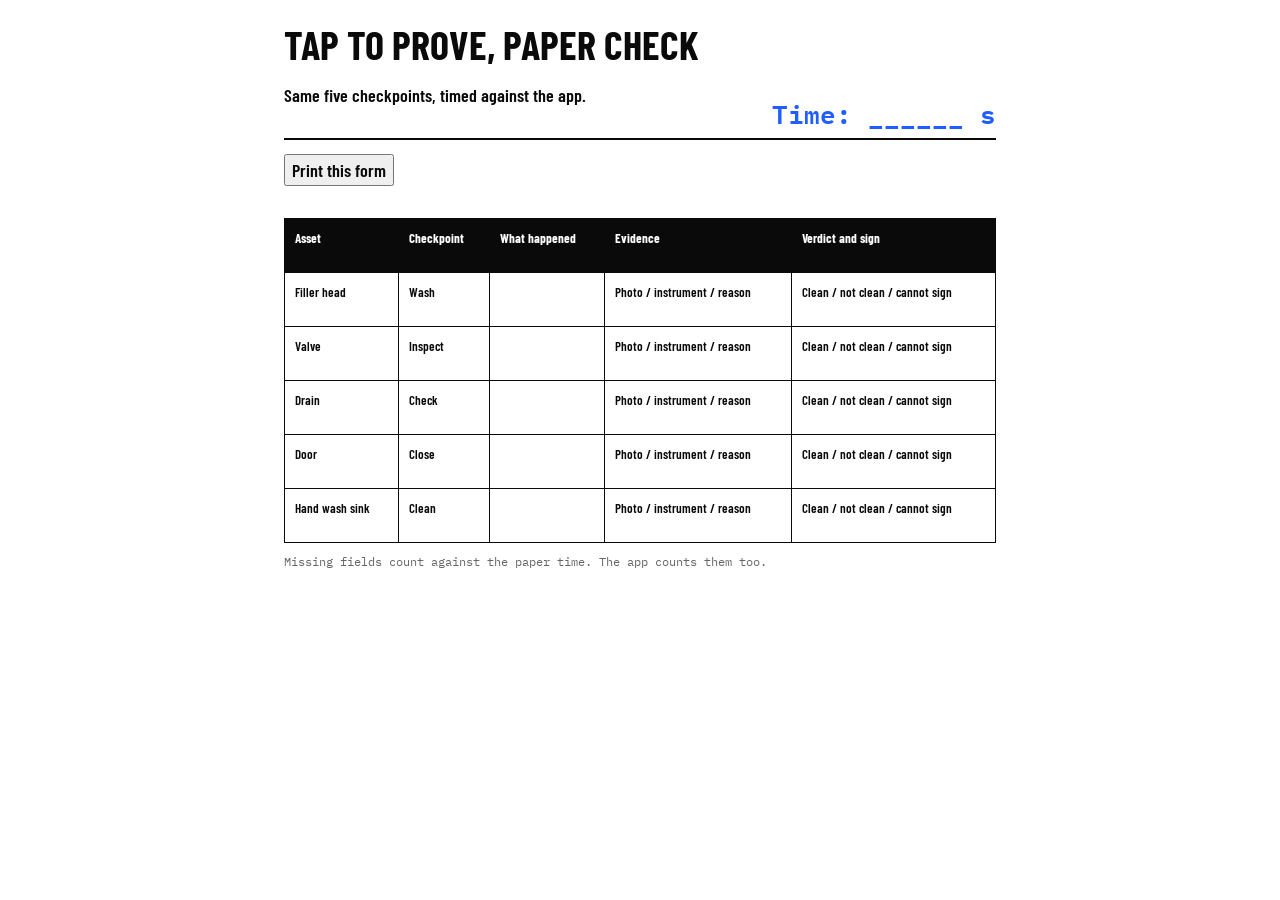
==== commit 83aa2599: "style(app): strip page to black, white and one blue accent - Remove hazard stripes and decorative ra" ====
--- a/app/paper.html
+++ b/app/paper.html
@@ -6,14 +6,14 @@
   <title>Tap to Prove paper form</title>
   <link rel="stylesheet" href="styles.css">
   <style>
-    body { background: #ffffff; color: #12232a; font-family: 'Barlow Condensed', 'Arial Narrow', sans-serif; }
+    body { background: #ffffff; color: #0a0a0a; font-family: 'Barlow Condensed', 'Arial Narrow', sans-serif; }
     main { max-width: 760px; padding: 24px; }
-    h1 { font: 700 34px/1 'Barlow Condensed', sans-serif; margin: 0 0 4px; text-transform: uppercase; }
-    .paper-head { display: flex; justify-content: space-between; align-items: end; border-bottom: 3px solid #12232a; padding-bottom: 10px; }
-    .timer { font: 700 26px/1 'IBM Plex Mono', monospace; }
-    table { width: 100%; border-collapse: collapse; margin-top: 16px; }
-    th, td { border: 1px solid #12232a; padding: 10px; text-align: left; vertical-align: top; height: 54px; font-size: 13px; }
-    th { background: #12232a; color: #ffffff; }
+    h1 { font: 700 40px/1 'Barlow Condensed', sans-serif; margin: 0 0 4px; text-transform: uppercase; }
+    .paper-head { display: flex; justify-content: space-between; align-items: end; border-bottom: 2px solid #0a0a0a; padding-bottom: 12px; }
+    .timer { font: 700 26px/1 'IBM Plex Mono', monospace; color: #1f5eff; }
+    table { width: 100%; border-collapse: collapse; margin-top: 18px; }
+    th, td { border: 1px solid #0a0a0a; padding: 10px; text-align: left; vertical-align: top; height: 54px; font-size: 13px; }
+    th { background: #0a0a0a; color: #ffffff; }
     .print-btn { margin: 14px 0; }
     @media print { .print-btn { display: none; } body { font-size: 11px; } }
   </style>
--- a/app/styles.css
+++ b/app/styles.css
@@ -97,15 +97,11 @@
 
 :root {
   --paper: #ffffff;
-  --wash: #f2f6f5;
-  --ink: #12232a;
-  --steel: #3b4a50;
-  --muted: #53676d;
-  --line: #cbd8da;
-  --amber: #ffc94a;
-  --amber-deep: #7a4a00;
-  --mint: #0b7a59;
-  --red: #c23a2b;
+  --wash: #f7f7f7;
+  --ink: #0a0a0a;
+  --muted: #666666;
+  --line: #dedede;
+  --accent: #1f5eff;
   --display: 'Barlow Condensed', 'Arial Narrow', sans-serif;
   --mono: 'IBM Plex Mono', ui-monospace, SFMono-Regular, monospace;
 }
@@ -121,7 +117,7 @@
 button, input, select, textarea { font: inherit; color: inherit; }
 button { cursor: pointer; }
 button:focus-visible, input:focus-visible, select:focus-visible, textarea:focus-visible, a:focus-visible, summary:focus-visible {
-  outline: 2px solid var(--amber-deep);
+  outline: 2px solid var(--accent);
   outline-offset: 3px;
 }
 
@@ -136,205 +132,149 @@
   align-items: center;
   justify-content: space-between;
   gap: 16px;
-  min-height: 66px;
+  min-height: 64px;
   padding: 10px clamp(16px, 4vw, 40px);
   background: var(--paper);
-  border-bottom: 2px solid var(--ink);
-}
-.identity { display: flex; align-items: center; gap: 12px; min-width: 0; }
-.mark { display: flex; gap: 3px; width: 30px; height: 30px; transform: skew(-12deg); }
-.mark i { flex: 1; background: var(--amber); }
-.mark i:nth-child(2) { background: var(--ink); }
-.wordmark { font: 800 24px/1 var(--display); letter-spacing: .02em; text-transform: uppercase; }
-.wordmark small { display: block; margin-top: 3px; font: 400 11px/1.2 var(--mono); letter-spacing: 0; text-transform: none; color: var(--muted); }
+  border-bottom: 1px solid var(--ink);
+}
+.identity { min-width: 0; }
+.wordmark { font: 800 23px/1 var(--display); letter-spacing: -.01em; text-transform: uppercase; }
+.wordmark small { display: block; margin-top: 3px; font: 400 11px/1.2 var(--mono); text-transform: none; color: var(--muted); }
 .topbar-meta { display: flex; align-items: center; gap: 8px; flex-wrap: wrap; justify-content: flex-end; }
-.net, .queue, .tagpill {
-  padding: 5px 9px;
-  border: 1px solid var(--line);
-  font: 500 11px/1 var(--mono);
-  color: var(--steel);
-}
-.net.offline { color: var(--red); border-color: var(--red); }
+.net, .queue, .tagpill { padding: 5px 9px; border: 1px solid var(--line); font: 500 11px/1 var(--mono); color: var(--muted); }
+.net.offline { color: var(--accent); border-color: var(--accent); }
 .switch { min-height: 34px; padding: 6px 11px; border: 1px solid var(--ink); background: var(--paper); color: var(--ink); font: 600 12px/1 var(--mono); }
 .switch:hover { background: var(--ink); color: var(--paper); }
 
-main { max-width: 1240px; margin: 0 auto; padding: 0 clamp(16px, 4vw, 40px) 56px; }
-
-.hero {
-  display: grid;
-  grid-template-columns: minmax(0, 1fr) 110px;
-  gap: 20px;
-  padding: 48px 0 30px;
-  border-bottom: 1px solid var(--line);
-}
-.hero-copy { min-width: 0; }
-.hero-kicker { margin: 0 0 10px; font: 600 12px/1.3 var(--mono); color: var(--amber-deep); }
-.hero h1 {
-  margin: 0;
-  font: 800 clamp(72px, 14vw, 176px)/.78 var(--display);
-  letter-spacing: -.035em;
+main { max-width: 1180px; margin: 0 auto; padding: 0 clamp(16px, 4vw, 40px) 64px; }
+
+.hero { padding: 72px 0 52px; border-bottom: 1px solid var(--ink); }
+.hero-kicker { margin: 0 0 14px; font: 600 12px/1.3 var(--mono); color: var(--muted); }
+.hero h1 { margin: 0; font: 800 clamp(86px, 17vw, 220px)/.78 var(--display); letter-spacing: -.045em; text-transform: uppercase; }
+.hero-note { max-width: 48ch; margin: 28px 0 0; font: 500 22px/1.3 var(--display); color: var(--muted); }
+.steps { display: flex; flex-wrap: wrap; gap: 10px 28px; margin: 40px 0 0; padding: 0; list-style: none; }
+.steps li { display: flex; align-items: baseline; gap: 8px; }
+.steps b { font: 600 11px/1 var(--mono); color: var(--accent); }
+.steps span { font: 500 16px/1.3 var(--display); color: var(--ink); }
+
+.workbench { display: grid; grid-template-columns: minmax(0, 1.1fr) minmax(0, .9fr); align-items: start; }
+.station, .chain { min-width: 0; padding: 40px clamp(16px, 2.4vw, 32px) 52px; }
+.station { border-right: 1px solid var(--ink); }
+.section-head { display: flex; align-items: center; justify-content: space-between; gap: 10px; padding-bottom: 14px; margin-bottom: 26px; border-bottom: 1px solid var(--ink); }
+.section-head h2 { margin: 0; font: 700 34px/1 var(--display); text-transform: uppercase; letter-spacing: -.01em; }
+
+.readout { padding: 4px 0 22px; border-bottom: 1px solid var(--line); }
+.readout span { display: block; font: 700 46px/1 var(--display); letter-spacing: -.02em; overflow-wrap: anywhere; }
+.readout small { display: block; margin-top: 8px; font: 600 12px/1.3 var(--mono); color: var(--accent); }
+.readout.flash { animation: readout .28s ease-out; }
+@keyframes readout { from { color: var(--accent); } to { color: var(--ink); } }
+
+.toolrow, .row { display: flex; flex-wrap: wrap; gap: 10px; align-items: center; }
+.toolrow { margin: 22px 0 4px; }
+.action, .prove, .flag, .quiet, .voice, .default-assessment {
+  min-height: 48px;
+  padding: 10px 16px;
+  border: 1px solid var(--ink);
+  background: var(--paper);
+  color: var(--ink);
+  font: 700 16px/1 var(--display);
   text-transform: uppercase;
-}
-.hero-note { max-width: 52ch; margin: 22px 0 0; font: 500 21px/1.35 var(--display); color: var(--steel); }
-.hero-rail {
-  display: flex;
-  flex-direction: column;
-  justify-content: space-around;
-  align-items: center;
-  padding: 12px 6px;
-  background: repeating-linear-gradient(-45deg, var(--amber) 0 10px, var(--ink) 10px 20px);
-  border: 1px solid var(--ink);
-}
-.hero-rail span {
-  padding: 4px 7px;
-  background: var(--ink);
-  color: var(--amber);
-  font: 600 11px/1 var(--mono);
-  letter-spacing: .08em;
-}
-.steps {
-  grid-column: 1 / -1;
-  display: flex;
-  flex-wrap: wrap;
-  gap: 10px 26px;
-  margin: 0;
-  padding: 0;
-  list-style: none;
-}
-.steps li { display: flex; align-items: baseline; gap: 8px; min-width: 0; }
-.steps b { font: 600 12px/1 var(--mono); color: var(--amber-deep); }
-.steps span { font: 500 16px/1.3 var(--display); color: var(--steel); }
-
-.workbench { display: grid; grid-template-columns: minmax(0, 1.15fr) minmax(0, .85fr); align-items: start; }
-.station, .chain { min-width: 0; padding: 26px clamp(16px, 2.4vw, 30px) 36px; }
-.station { background: var(--paper); border-right: 1px solid var(--line); }
-.chain { background: var(--wash); }
-.section-head { display: flex; align-items: center; justify-content: space-between; gap: 10px; padding-bottom: 12px; margin-bottom: 18px; border-bottom: 1px solid var(--ink); }
-.section-head h2 { margin: 0; font: 700 30px/1 var(--display); text-transform: uppercase; letter-spacing: .01em; }
-
-.readout {
-  padding: 16px 18px;
-  background: var(--wash);
-  border-left: 5px solid var(--ink);
-}
-.readout span { display: block; font: 700 34px/1.05 var(--display); overflow-wrap: anywhere; }
-.readout small { display: block; margin-top: 6px; font: 600 12px/1.3 var(--mono); color: var(--amber-deep); }
-.readout.flash { animation: readout .32s ease-out; }
-@keyframes readout { from { background: #e4ecea; } to { background: var(--wash); } }
-
-.toolrow, .row { display: flex; flex-wrap: wrap; gap: 9px; align-items: center; }
-.toolrow { margin: 14px 0 4px; }
-.action, .prove, .flag, .quiet, .voice {
-  min-height: 42px;
-  padding: 9px 15px;
-  border: 1px solid var(--ink);
-  background: transparent;
-  font: 700 15px/1 var(--display);
-  text-transform: uppercase;
-  letter-spacing: .02em;
-}
-.action { background: var(--ink); color: var(--paper); }
-.action:hover { background: var(--amber); color: var(--ink); border-color: var(--amber-deep); }
-.quiet { color: var(--ink); }
-.quiet:hover { background: var(--wash); }
-.note { margin: 8px 0 10px; font: 400 12px/1.45 var(--mono); color: var(--muted); min-height: 1em; }
-.note.error { color: var(--red); font-weight: 600; }
+  letter-spacing: .01em;
+}
+.action, .prove { background: var(--ink); color: var(--paper); }
+.action:hover, .prove:hover { background: var(--accent); border-color: var(--accent); }
+.quiet:hover, .flag:hover, .voice:hover { background: var(--wash); }
+.note { margin: 10px 0 12px; font: 400 12px/1.5 var(--mono); color: var(--muted); min-height: 1em; }
+.note.error { color: var(--accent); font-weight: 600; }
 [hidden] { display: none !important; }
 
-.proof-pad { margin: 18px 0; padding: 18px; background: var(--wash); border-top: 3px solid var(--amber); }
-.pad-title { margin: 0 0 6px; font: 600 12px/1 var(--mono); color: var(--amber-deep); }
-.pad-prompt { margin: 0 0 14px; font: 600 26px/1.1 var(--display); }
+.proof-pad { margin: 32px 0; padding: 26px 0; border-top: 2px solid var(--ink); border-bottom: 1px solid var(--line); }
+.pad-title { margin: 0 0 8px; font: 600 12px/1 var(--mono); color: var(--muted); }
+.pad-prompt { margin: 0 0 22px; font: 600 32px/1.08 var(--display); letter-spacing: -.01em; }
 .pad-actions { display: grid; grid-template-columns: 1.3fr 1fr; gap: 10px; }
-.prove { background: var(--amber); color: var(--ink); border-color: var(--amber-deep); font-size: 19px; min-height: 56px; }
-.prove:hover { background: #ffd979; }
-.flag { color: var(--red); border-color: var(--red); }
-.flag:hover { background: var(--red); color: var(--paper); }
-
-.card-rack { margin: 16px 0 20px; border-top: 1px solid var(--line); }
-.card-rack summary { cursor: pointer; min-height: 34px; padding: 10px 0; font: 700 14px/1 var(--display); text-transform: uppercase; color: var(--amber-deep); }
+.default-assessment { width: 100%; margin-top: 10px; }
+.default-assessment::before { content: '●'; color: var(--accent); font-size: 10px; margin-right: 9px; vertical-align: 2px; }
+
+.card-rack { margin: 24px 0 28px; border-top: 1px solid var(--line); }
+.card-rack summary { cursor: pointer; min-height: 38px; padding: 12px 0; font: 700 15px/1 var(--display); text-transform: uppercase; }
 .tag-slots { display: grid; gap: 8px; }
-.tag-slot { display: grid; grid-template-columns: 24px minmax(0, 1fr) auto; gap: 8px; align-items: end; padding: 8px; border: 1px solid var(--line); background: var(--paper); }
+.tag-slot { display: grid; grid-template-columns: 26px minmax(0, 1fr) auto; gap: 10px; align-items: end; padding: 10px 0; border-bottom: 1px solid var(--line); }
 .tag-slot .field { margin: 0; grid-column: 2; grid-row: 1; }
-.tag-index { grid-column: 1; grid-row: 1; display: grid; place-items: center; width: 24px; height: 24px; background: var(--ink); color: var(--paper); font: 600 12px/1 var(--mono); }
-.tag-sign { grid-column: 3; grid-row: 1; font: 600 12px/1.2 var(--mono); color: var(--mint); white-space: nowrap; padding-bottom: 7px; }
+.tag-index { grid-column: 1; grid-row: 1; display: grid; place-items: center; width: 26px; height: 26px; background: var(--ink); color: var(--paper); font: 600 12px/1 var(--mono); }
+.tag-sign { grid-column: 3; grid-row: 1; font: 600 12px/1.2 var(--mono); color: var(--accent); white-space: nowrap; padding-bottom: 8px; }
 .tag-sign small { display: block; color: var(--muted); font-size: 10px; }
-.tag-slot button { grid-column: 2 / 4; grid-row: 2; justify-self: start; min-height: 34px; padding: 6px 10px; font: 600 12px/1 var(--mono); text-transform: none; white-space: nowrap; }
-
-.field { display: block; min-width: 0; margin: 0 0 14px; }
+.tag-slot button { grid-column: 2 / 4; grid-row: 2; justify-self: start; min-height: 36px; padding: 6px 10px; font: 600 12px/1 var(--mono); text-transform: none; white-space: nowrap; }
+
+.field { display: block; min-width: 0; margin: 0 0 18px; }
 .field > span { display: block; margin-bottom: 4px; font: 500 11px/1.3 var(--mono); color: var(--muted); }
 .field input, .field select, .field textarea {
   width: 100%;
   min-width: 0;
-  padding: 8px 0;
+  padding: 9px 0;
   border: 0;
   border-bottom: 1px solid var(--line);
   border-radius: 0;
   background: transparent;
-  font: 500 17px/1.3 var(--display);
+  font: 500 18px/1.3 var(--display);
 }
 .field textarea { resize: vertical; }
 .field select { appearance: none; }
-.field input:focus, .field select:focus, .field textarea:focus { border-bottom-color: var(--amber-deep); }
+.field input:focus, .field select:focus, .field textarea:focus { border-bottom-color: var(--accent); }
 .file-field input { font: 400 12px/1.3 var(--mono); }
-.field-grid { display: grid; grid-template-columns: repeat(2, minmax(0, 1fr)); gap: 14px; }
-.voice { width: 100%; margin: 2px 0 12px; background: var(--paper); }
-.voice.listening { background: var(--amber); color: var(--ink); }
-button:disabled { opacity: .5; cursor: not-allowed; }
-.tier { display: block; padding: 8px 0; border-bottom: 1px solid var(--line); font: 700 17px/1.3 var(--mono); color: var(--amber-deep); }
-.tier.b { color: #1b5f8a; }
-.tier.c { color: var(--red); }
-.save-row { margin-top: 14px; }
-
-.chain-status { padding: 10px 12px; border-left: 3px solid var(--mint); background: var(--paper); font: 400 12px/1.45 var(--mono); color: var(--steel); }
-.chain-status.broken { border-color: var(--red); color: var(--red); }
-.audit-questions { display: flex; flex-wrap: wrap; gap: 7px; margin: 14px 0 4px; }
-.audit-questions button { padding: 6px 9px; border: 1px solid var(--line); background: var(--paper); color: var(--ink); font: 500 11px/1.2 var(--mono); }
-.audit-questions button:hover { border-color: var(--amber-deep); color: var(--amber-deep); }
-.records { max-height: 360px; overflow: auto; margin-top: 14px; border-left: 1px solid var(--line); }
-.record-row { display: grid; grid-template-columns: 30px minmax(0, 1fr) 54px; gap: 8px; padding: 10px 8px 10px 12px; border-bottom: 1px solid var(--line); background: var(--paper); }
-.record-row .seq { font: 600 12px/1.4 var(--mono); color: var(--amber-deep); }
+.field-grid { display: grid; grid-template-columns: repeat(2, minmax(0, 1fr)); gap: 18px; }
+.voice { width: 100%; margin: 4px 0 18px; }
+button:disabled { opacity: .45; cursor: not-allowed; }
+.tier { display: block; padding: 9px 0; border-bottom: 1px solid var(--line); font: 700 18px/1.3 var(--mono); color: var(--accent); }
+.save-row { margin-top: 18px; }
+
+.chain-status { padding: 14px 0; border-bottom: 1px solid var(--line); font: 400 12px/1.5 var(--mono); color: var(--muted); }
+.chain-status.broken { color: var(--accent); font-weight: 600; }
+.audit-questions { display: flex; flex-wrap: wrap; gap: 8px; margin: 16px 0 10px; }
+.audit-questions button { padding: 7px 10px; border: 1px solid var(--line); background: var(--paper); color: var(--ink); font: 500 11px/1.2 var(--mono); }
+.audit-questions button:hover { border-color: var(--ink); }
+.records { max-height: 380px; overflow: auto; margin-top: 18px; }
+.record-row { display: grid; grid-template-columns: 34px minmax(0, 1fr) 56px; gap: 10px; padding: 14px 0; border-bottom: 1px solid var(--line); }
+.record-row .seq { font: 600 12px/1.4 var(--mono); color: var(--accent); }
 .record-row .main { min-width: 0; }
-.record-row .main strong { display: block; font: 600 17px/1.2 var(--display); overflow-wrap: anywhere; }
-.record-row .main small { display: block; margin-top: 3px; font: 400 10px/1.45 var(--mono); color: var(--muted); overflow-wrap: anywhere; }
-.record-row .hash { font: 500 10px/1.4 var(--mono); color: var(--steel); }
-.record-row .hash.broken { color: var(--red); font-weight: 600; }
-.empty-row { padding: 18px 12px; font: 400 12px/1.4 var(--mono); color: var(--muted); }
-.ledger-actions { margin: 14px 0 22px; }
-
-.sample { border-top: 2px solid var(--ink); padding-top: 14px; }
-.sample h3 { margin: 0 0 4px; font: 700 24px/1.1 var(--display); text-transform: uppercase; }
-.sample-label { margin: 0 0 12px; font: 600 11px/1.3 var(--mono); color: var(--amber-deep); }
-.cip-summary { display: flex; flex-wrap: wrap; gap: 7px; margin-bottom: 10px; }
-.cip-summary span { padding: 5px 7px; border: 1px solid var(--line); font: 500 11px/1.2 var(--mono); }
-.cip-summary span.warn { border-color: var(--red); color: var(--red); }
+.record-row .main strong { display: block; font: 600 20px/1.15 var(--display); overflow-wrap: anywhere; }
+.record-row .main small { display: block; margin-top: 5px; font: 400 10px/1.5 var(--mono); color: var(--muted); overflow-wrap: anywhere; }
+.default-flag { color: var(--accent); font-style: normal; font-weight: 600; }
+.record-row .hash { font: 500 10px/1.4 var(--mono); color: var(--muted); }
+.record-row .hash.broken { color: var(--accent); font-weight: 600; }
+.empty-row { padding: 20px 0; font: 400 12px/1.4 var(--mono); color: var(--muted); }
+.ledger-actions { margin: 20px 0 28px; }
+
+.sample { border-top: 2px solid var(--ink); padding-top: 18px; }
+.sample h3 { margin: 0 0 6px; font: 700 28px/1.1 var(--display); text-transform: uppercase; }
+.sample-label { margin: 0 0 14px; font: 500 11px/1.3 var(--mono); color: var(--muted); }
+.cip-summary { display: flex; flex-wrap: wrap; gap: 8px; margin-bottom: 12px; }
+.cip-summary span { padding: 5px 8px; border: 1px solid var(--line); font: 500 11px/1.2 var(--mono); }
+.cip-summary span.warn { border-color: var(--accent); color: var(--accent); }
 .cip-chart { overflow: hidden; }
 .cip-chart svg { display: block; width: 100%; height: auto; }
-.paper-link { display: inline-block; margin-top: 8px; color: var(--amber-deep); font: 700 14px/1.2 var(--display); text-transform: uppercase; }
-
-footer { padding: 18px clamp(16px, 4vw, 40px); border-top: 1px solid var(--line); font: 400 11px/1.4 var(--mono); color: var(--muted); }
+.paper-link { display: inline-block; margin-top: 10px; color: var(--ink); font: 700 14px/1.2 var(--display); text-transform: uppercase; border-bottom: 1px solid var(--accent); }
+
+footer { padding: 20px clamp(16px, 4vw, 40px); border-top: 1px solid var(--ink); font: 400 11px/1.4 var(--mono); color: var(--muted); }
 
 @media (max-width: 900px) {
   .workbench { grid-template-columns: 1fr; }
-  .station { border-right: 0; border-bottom: 1px solid var(--line); }
-  .hero { grid-template-columns: minmax(0, 1fr) 72px; }
+  .station { border-right: 0; border-bottom: 1px solid var(--ink); }
+  .hero { padding-top: 52px; }
 }
 
 @media (max-width: 560px) {
-  .topbar { align-items: flex-start; }
   .wordmark { font-size: 20px; }
-  .topbar-meta { gap: 5px; }
   .net, .queue, .tagpill { font-size: 10px; padding: 4px 6px; }
-  .hero { grid-template-columns: 1fr; padding-top: 30px; }
-  .hero h1 { font-size: clamp(66px, 19vw, 110px); }
-  .hero-rail { flex-direction: row; min-height: 44px; }
+  .hero { padding-top: 38px; }
+  .hero h1 { font-size: clamp(72px, 20vw, 116px); }
+  .hero-note { font-size: 20px; }
   .steps { gap: 8px 16px; }
-  .steps span { font-size: 14px; }
   .field-grid { grid-template-columns: 1fr; gap: 0; }
   .pad-actions { grid-template-columns: 1fr; }
-  .tag-slot { grid-template-columns: 24px minmax(0, 1fr); }
+  .tag-slot { grid-template-columns: 26px minmax(0, 1fr); }
   .tag-sign { grid-column: 2; grid-row: 2; padding-bottom: 0; }
   .tag-slot button { grid-column: 2; grid-row: 3; }
-  .record-row { grid-template-columns: 26px minmax(0, 1fr) 44px; }
+  .record-row { grid-template-columns: 28px minmax(0, 1fr) 48px; }
 }
 
 @media (prefers-reduced-motion: reduce) {
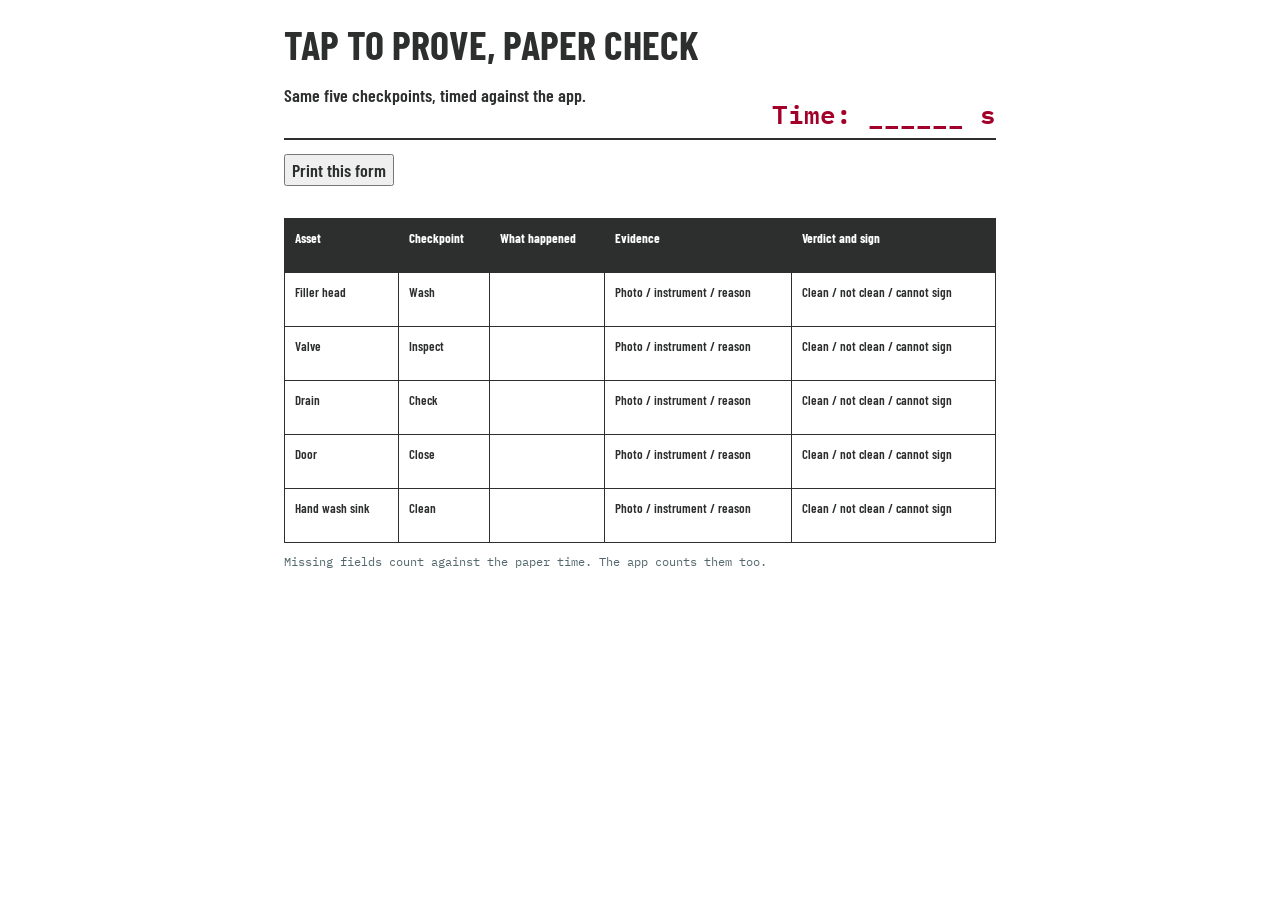
==== commit f16ea8eb: "style(app): apply illustration palette across the site" ====
--- a/app/paper.html
+++ b/app/paper.html
@@ -6,14 +6,14 @@
   <title>Tap to Prove paper form</title>
   <link rel="stylesheet" href="styles.css">
   <style>
-    body { background: #ffffff; color: #0a0a0a; font-family: 'Barlow Condensed', 'Arial Narrow', sans-serif; }
+    body { background: var(--paper); color: var(--ink); font-family: 'Barlow Condensed', 'Arial Narrow', sans-serif; }
     main { max-width: 760px; padding: 24px; }
     h1 { font: 700 40px/1 'Barlow Condensed', sans-serif; margin: 0 0 4px; text-transform: uppercase; }
-    .paper-head { display: flex; justify-content: space-between; align-items: end; border-bottom: 2px solid #0a0a0a; padding-bottom: 12px; }
-    .timer { font: 700 26px/1 'IBM Plex Mono', monospace; color: #1f5eff; }
+    .paper-head { display: flex; justify-content: space-between; align-items: end; border-bottom: 2px solid var(--ink); padding-bottom: 12px; }
+    .timer { font: 700 26px/1 'IBM Plex Mono', monospace; color: var(--accent); }
     table { width: 100%; border-collapse: collapse; margin-top: 18px; }
-    th, td { border: 1px solid #0a0a0a; padding: 10px; text-align: left; vertical-align: top; height: 54px; font-size: 13px; }
-    th { background: #0a0a0a; color: #ffffff; }
+    th, td { border: 1px solid var(--ink); padding: 10px; text-align: left; vertical-align: top; height: 54px; font-size: 13px; }
+    th { background: var(--ink); color: var(--paper); }
     .print-btn { margin: 14px 0; }
     @media print { .print-btn { display: none; } body { font-size: 11px; } }
   </style>
--- a/app/styles.css
+++ b/app/styles.css
@@ -96,12 +96,20 @@
 }
 
 :root {
+  /* Illustration palette: A. Le Coq red and clean-check mint */
   --paper: #ffffff;
-  --wash: #f7f7f7;
-  --ink: #0a0a0a;
-  --muted: #666666;
-  --line: #dedede;
-  --accent: #1f5eff;
+  --wash: #f3f6f7;
+  --ink: #2d2e2e;
+  --muted: #53676d;
+  --line: #c7cdd1;
+  --line-strong: #53676d;
+  --accent: #a30029;
+  --accent-dark: #7a001f;
+  --accent-bright: #e40039;
+  --accent-tint: rgba(163, 0, 41, .08);
+  --mint: #0b7a59;
+  --mint-wash: #e7f4ee;
+  --mint-tint: rgba(11, 122, 89, .08);
   --display: 'Barlow Condensed', 'Arial Narrow', sans-serif;
   --mono: 'IBM Plex Mono', ui-monospace, SFMono-Regular, monospace;
 }
@@ -148,7 +156,11 @@
 
 main { max-width: 1180px; margin: 0 auto; padding: 0 clamp(16px, 4vw, 40px) 64px; }
 
-.hero { padding: 72px 0 52px; border-bottom: 1px solid var(--ink); }
+.hero { display: grid; grid-template-columns: minmax(0, 1fr) minmax(200px, .82fr); gap: 28px; padding: 72px 0 52px; border-bottom: 1px solid var(--ink); }
+.hero-art { display: grid; place-items: center; min-width: 0; }
+.hero-art img { width: 100%; max-width: 380px; height: auto; }
+.hero .steps { grid-column: 1 / -1; }
+@media (max-width: 720px) { .hero { grid-template-columns: 1fr; } }
 .hero-kicker { margin: 0 0 14px; font: 600 12px/1.3 var(--mono); color: var(--muted); }
 .hero h1 { margin: 0; font: 800 clamp(86px, 17vw, 220px)/.78 var(--display); letter-spacing: -.045em; text-transform: uppercase; }
 .hero-note { max-width: 48ch; margin: 28px 0 0; font: 500 22px/1.3 var(--display); color: var(--muted); }
@@ -169,8 +181,7 @@
 .readout.flash { animation: readout .28s ease-out; }
 @keyframes readout { from { color: var(--accent); } to { color: var(--ink); } }
 
-.toolrow, .row { display: flex; flex-wrap: wrap; gap: 10px; align-items: center; }
-.toolrow { margin: 22px 0 4px; }
+.row { display: flex; flex-wrap: wrap; gap: 10px; align-items: center; }
 .action, .prove, .flag, .quiet, .voice, .default-assessment {
   min-height: 48px;
   padding: 10px 16px;
@@ -181,8 +192,8 @@
   text-transform: uppercase;
   letter-spacing: .01em;
 }
-.action, .prove { background: var(--ink); color: var(--paper); }
-.action:hover, .prove:hover { background: var(--accent); border-color: var(--accent); }
+.action, .prove { background: var(--accent); border-color: var(--accent); color: var(--paper); }
+.action:hover, .prove:hover { background: var(--accent-dark); border-color: var(--accent-dark); }
 .quiet:hover, .flag:hover, .voice:hover { background: var(--wash); }
 .note { margin: 10px 0 12px; font: 400 12px/1.5 var(--mono); color: var(--muted); min-height: 1em; }
 .note.error { color: var(--accent); font-weight: 600; }
@@ -194,16 +205,12 @@
 .pad-actions { display: grid; grid-template-columns: 1.3fr 1fr; gap: 10px; }
 .default-assessment { width: 100%; margin-top: 10px; }
 .default-assessment::before { content: '●'; color: var(--accent); font-size: 10px; margin-right: 9px; vertical-align: 2px; }
-
-.card-rack { margin: 24px 0 28px; border-top: 1px solid var(--line); }
-.card-rack summary { cursor: pointer; min-height: 38px; padding: 12px 0; font: 700 15px/1 var(--display); text-transform: uppercase; }
-.tag-slots { display: grid; gap: 8px; }
-.tag-slot { display: grid; grid-template-columns: 26px minmax(0, 1fr) auto; gap: 10px; align-items: end; padding: 10px 0; border-bottom: 1px solid var(--line); }
-.tag-slot .field { margin: 0; grid-column: 2; grid-row: 1; }
-.tag-index { grid-column: 1; grid-row: 1; display: grid; place-items: center; width: 26px; height: 26px; background: var(--ink); color: var(--paper); font: 600 12px/1 var(--mono); }
-.tag-sign { grid-column: 3; grid-row: 1; font: 600 12px/1.2 var(--mono); color: var(--accent); white-space: nowrap; padding-bottom: 8px; }
-.tag-sign small { display: block; color: var(--muted); font-size: 10px; }
-.tag-slot button { grid-column: 2 / 4; grid-row: 2; justify-self: start; min-height: 36px; padding: 6px 10px; font: 600 12px/1 var(--mono); text-transform: none; white-space: nowrap; }
+.grade-row { display: grid; grid-template-columns: repeat(3, minmax(0, 1fr)); gap: 10px; margin-top: 10px; }
+.grade-btn { min-height: 56px; padding: 10px; border: 2px solid var(--ink); background: var(--paper); color: var(--ink); font: 700 16px/1 var(--display); text-transform: uppercase; }
+.grade-btn[data-grade="2"] { border-color: var(--accent); color: var(--accent); }
+.grade-btn[data-grade="1"] { background: var(--accent-dark); border-color: var(--accent-dark); color: var(--paper); }
+.grade-btn:hover { background: var(--accent); border-color: var(--accent); color: var(--paper); }
+
 
 .field { display: block; min-width: 0; margin: 0 0 18px; }
 .field > span { display: block; margin-bottom: 4px; font: 500 11px/1.3 var(--mono); color: var(--muted); }
@@ -218,11 +225,32 @@
   font: 500 18px/1.3 var(--display);
 }
 .field textarea { resize: vertical; }
+.text-field textarea {
+  min-height: 112px;
+  padding: 12px;
+  border: 1px solid var(--line);
+  background: var(--wash);
+}
+.text-field textarea:focus { border-color: var(--accent); background: var(--paper); }
+.field-hint { display: block; margin-top: 6px; font: 400 11px/1.4 var(--mono); color: var(--muted); }
 .field select { appearance: none; }
 .field input:focus, .field select:focus, .field textarea:focus { border-bottom-color: var(--accent); }
 .file-field input { font: 400 12px/1.3 var(--mono); }
 .field-grid { display: grid; grid-template-columns: repeat(2, minmax(0, 1fr)); gap: 18px; }
 .voice { width: 100%; margin: 4px 0 18px; }
+.lang-buttons { display: grid; grid-template-columns: repeat(3, minmax(0, 1fr)); gap: 8px; }
+.lang-btn {
+  min-height: 44px;
+  padding: 8px 6px;
+  border: 1px solid var(--ink);
+  background: var(--paper);
+  color: var(--ink);
+  font: 700 15px/1 var(--mono);
+}
+.lang-btn:hover { background: var(--wash); }
+.lang-btn.active { background: var(--accent); border-color: var(--accent); color: var(--paper); }
+.voice.audio { margin-top: 0; }
+.voice.recording { background: var(--accent); border-color: var(--accent); color: var(--paper); }
 button:disabled { opacity: .45; cursor: not-allowed; }
 .tier { display: block; padding: 9px 0; border-bottom: 1px solid var(--line); font: 700 18px/1.3 var(--mono); color: var(--accent); }
 .save-row { margin-top: 18px; }
@@ -239,6 +267,17 @@
 .record-row .main strong { display: block; font: 600 20px/1.15 var(--display); overflow-wrap: anywhere; }
 .record-row .main small { display: block; margin-top: 5px; font: 400 10px/1.5 var(--mono); color: var(--muted); overflow-wrap: anywhere; }
 .default-flag { color: var(--accent); font-style: normal; font-weight: 600; }
+.media-link {
+  display: inline-block;
+  min-height: 32px;
+  margin: 4px 6px 0 0;
+  padding: 6px 8px;
+  border: 1px solid var(--line);
+  font: 500 10px/1.4 var(--mono);
+  color: var(--accent);
+  text-decoration: none;
+}
+.media-link:hover { border-color: var(--accent); }
 .record-row .hash { font: 500 10px/1.4 var(--mono); color: var(--muted); }
 .record-row .hash.broken { color: var(--accent); font-weight: 600; }
 .empty-row { padding: 20px 0; font: 400 12px/1.4 var(--mono); color: var(--muted); }
@@ -271,12 +310,52 @@
   .steps { gap: 8px 16px; }
   .field-grid { grid-template-columns: 1fr; gap: 0; }
   .pad-actions { grid-template-columns: 1fr; }
-  .tag-slot { grid-template-columns: 26px minmax(0, 1fr); }
-  .tag-sign { grid-column: 2; grid-row: 2; padding-bottom: 0; }
-  .tag-slot button { grid-column: 2; grid-row: 3; }
   .record-row { grid-template-columns: 28px minmax(0, 1fr) 48px; }
 }
 
 @media (prefers-reduced-motion: reduce) {
   *, *::before, *::after { animation-duration: .01ms !important; transition-duration: .01ms !important; }
 }
+
+/* =====================================================================
+   Illustration style — red primary action, mint clean state, soft cards.
+   Every colour comes from the tokens in :root above.
+   ===================================================================== */
+
+/* soft red and mint wash behind the hero, matching illustration.svg */
+.hero {
+  background: radial-gradient(900px 340px at 88% -20%, var(--accent-tint), transparent 60%),
+              radial-gradient(700px 320px at 0% 120%, var(--mint-tint), transparent 60%),
+              linear-gradient(180deg, var(--paper), var(--wash));
+  border-radius: 24px;
+  padding-left: 28px;
+  padding-right: 28px;
+  border-bottom: 0;
+}
+.hero-art img { border-radius: 20px; }
+.hero-kicker { color: var(--accent); }
+
+/* numbered steps alternate red and mint like the tap illustration */
+.steps li:nth-child(even) b { color: var(--mint); }
+
+/* section accents */
+.station { border-top: 4px solid var(--accent); }
+.chain { border-top: 4px solid var(--mint); }
+.station .section-head h2 { color: var(--accent); }
+.chain .section-head h2 { color: var(--mint); }
+.chain-status { border-left: 3px solid var(--mint); padding-left: 12px; }
+.badge.good, .tagpill.good { color: var(--mint); border-color: var(--mint); background: var(--mint-wash); }
+.sample { border-top-color: var(--accent); }
+.sample-label { color: var(--accent); }
+.paper-link { color: var(--mint); border-bottom-color: var(--mint); }
+.wordmark small { color: var(--mint); }
+.accent-dot { background: var(--accent-bright); }
+
+/* rounded controls and proof card, as in the illustration */
+.action, .prove, .flag, .quiet, .voice, .default-assessment, .grade-btn, .lang-btn,
+.audit-questions button, .media-link, .switch {
+  border-radius: 12px;
+}
+.field input, .field select, .field textarea { border-radius: 8px; }
+.proof-pad { background: var(--wash); border-radius: 18px; padding-left: 24px; padding-right: 24px; }
+.record-row .seq { color: var(--accent); }
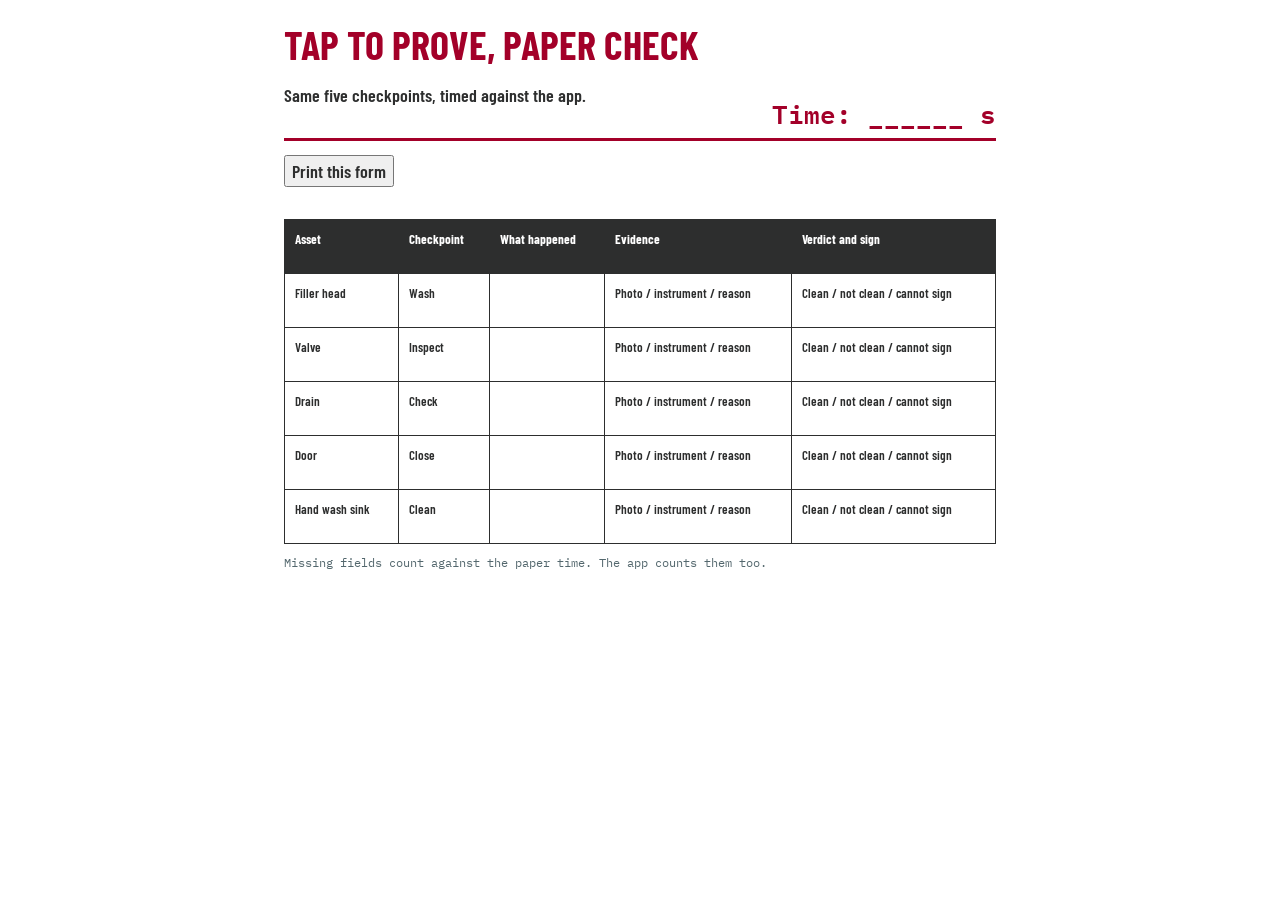
==== commit 424a62c5: "feat(app): card-based UX pass with one dominant action" ====
--- a/app/paper.html
+++ b/app/paper.html
@@ -9,7 +9,8 @@
     body { background: var(--paper); color: var(--ink); font-family: 'Barlow Condensed', 'Arial Narrow', sans-serif; }
     main { max-width: 760px; padding: 24px; }
     h1 { font: 700 40px/1 'Barlow Condensed', sans-serif; margin: 0 0 4px; text-transform: uppercase; }
-    .paper-head { display: flex; justify-content: space-between; align-items: end; border-bottom: 2px solid var(--ink); padding-bottom: 12px; }
+    .paper-head { display: flex; justify-content: space-between; align-items: end; border-bottom: 3px solid var(--accent); padding-bottom: 12px; }
+    h1 { color: var(--accent); }
     .timer { font: 700 26px/1 'IBM Plex Mono', monospace; color: var(--accent); }
     table { width: 100%; border-collapse: collapse; margin-top: 18px; }
     th, td { border: 1px solid var(--ink); padding: 10px; text-align: left; vertical-align: top; height: 54px; font-size: 13px; }
--- a/app/styles.css
+++ b/app/styles.css
@@ -359,3 +359,192 @@
 .field input, .field select, .field textarea { border-radius: 8px; }
 .proof-pad { background: var(--wash); border-radius: 18px; padding-left: 24px; padding-right: 24px; }
 .record-row .seq { color: var(--accent); }
+
+/* =====================================================================
+   UX v2 — card-based app shell, one dominant action, calm interactions.
+   Inspired by Dribbble tap-to-pay and health dashboards: a large status
+   card, quick chips, generous spacing, and a single confident next step.
+   All values come from the tokens in :root.
+   ===================================================================== */
+
+:root {
+  --card-radius: 20px;
+  --control-radius: 12px;
+  --shadow-card: 0 12px 32px rgba(45, 46, 46, .08);
+  --shadow-press: 0 6px 16px rgba(163, 0, 41, .22);
+}
+
+html { scroll-behavior: smooth; }
+body { background: var(--wash); }
+main { max-width: 1120px; padding-bottom: 80px; }
+#capture { scroll-margin-top: 84px; }
+
+.topbar {
+  background: var(--paper);
+  border-bottom: 1px solid var(--line);
+  box-shadow: 0 2px 12px rgba(45, 46, 46, .04);
+}
+.wordmark { color: var(--accent); }
+.net, .queue, .tagpill {
+  border-radius: 999px;
+  background: var(--wash);
+  border-color: var(--line);
+}
+
+.hero {
+  grid-template-columns: minmax(0, 1fr) minmax(200px, 320px);
+  gap: 24px;
+  margin-top: 24px;
+  padding: 36px;
+  background: var(--paper);
+  border: 1px solid var(--line);
+  box-shadow: var(--shadow-card);
+}
+.hero h1 { font-size: clamp(64px, 10vw, 140px); }
+.hero-note { margin-top: 20px; font-size: 22px; }
+.hero-art img { max-width: 320px; }
+.steps {
+  gap: 10px 22px;
+  margin-top: 28px;
+  padding-top: 20px;
+  border-top: 1px solid var(--line);
+}
+.steps li { gap: 8px; }
+.steps b {
+  padding: 4px 8px;
+  border-radius: 999px;
+  background: var(--wash);
+  color: var(--accent);
+}
+.steps li:nth-child(even) b { color: var(--mint); }
+
+.workbench { gap: 20px; margin-top: 20px; }
+.station, .chain {
+  background: var(--paper);
+  border: 1px solid var(--line);
+  border-radius: var(--card-radius);
+  box-shadow: var(--shadow-card);
+  padding: 28px;
+}
+.station { border-right: 1px solid var(--line); }
+.section-head { margin-bottom: 22px; border-bottom-color: var(--line); }
+.section-head h2 { font-size: 30px; }
+
+/* at-a-glance status card: what was tapped and what the chain says */
+.readout {
+  padding: 18px 20px;
+  background: var(--wash);
+  border-left: 4px solid var(--accent);
+  border-radius: 16px;
+}
+.readout span { font-size: 40px; }
+.readout small {
+  display: inline-block;
+  margin-top: 10px;
+  padding: 4px 10px;
+  border-radius: 999px;
+  background: var(--paper);
+  border: 1px solid var(--line);
+  color: var(--accent);
+}
+
+/* the one primary action, given room and weight */
+.proof-pad {
+  margin: 24px 0;
+  padding: 22px;
+  background: var(--paper);
+  border: 1px solid var(--line);
+  border-top: 3px solid var(--accent);
+  box-shadow: var(--shadow-card);
+}
+.pad-title { color: var(--accent); letter-spacing: .06em; text-transform: uppercase; }
+.pad-prompt { font-size: 30px; }
+.pad-actions { gap: 12px; }
+.prove, .action {
+  min-height: 56px;
+  border-radius: var(--control-radius);
+  box-shadow: var(--shadow-press);
+}
+.flag { min-height: 56px; border-color: var(--accent); color: var(--accent); }
+.default-assessment { border-style: dashed; border-color: var(--accent); color: var(--accent); }
+.grade-btn { min-height: 52px; border-radius: var(--control-radius); }
+
+/* boxed fields give a clear tap area and a calmer reading rhythm */
+.field > span { letter-spacing: .04em; text-transform: uppercase; }
+.field input, .field select, .field textarea {
+  padding: 11px 12px;
+  border: 1px solid var(--line);
+  border-radius: 10px;
+  background: var(--paper);
+  font-size: 18px;
+}
+.field input:focus, .field select:focus, .field textarea:focus {
+  border-color: var(--accent);
+  outline: 2px solid var(--accent);
+  outline-offset: 1px;
+}
+.field-grid { gap: 16px; }
+.voice { min-height: 48px; border-radius: var(--control-radius); }
+.lang-btn { min-height: 44px; border-radius: 10px; }
+
+/* audit chips and ledger rows */
+.chain-status {
+  padding: 14px 16px;
+  background: var(--mint-wash);
+  border-radius: 12px;
+  color: var(--mint);
+  font-weight: 600;
+}
+.audit-questions { gap: 8px; }
+.audit-questions button {
+  min-height: 44px;
+  padding: 8px 14px;
+  border-radius: 999px;
+  background: var(--paper);
+}
+.audit-questions button:hover { border-color: var(--accent); color: var(--accent); }
+.records { max-height: 420px; }
+.record-row {
+  gap: 12px;
+  padding: 16px 0;
+  animation: rowin .22s ease-out both;
+}
+.record-row .seq {
+  align-self: start;
+  padding: 4px 8px;
+  border-radius: 999px;
+  background: var(--wash);
+}
+@keyframes rowin { from { opacity: 0; transform: translateY(6px); } to { opacity: 1; transform: none; } }
+
+.action, .prove, .flag, .grade-btn, .lang-btn, .quiet, .voice, .audit-questions button {
+  transition: transform .12s ease, box-shadow .16s ease, background-color .16s ease, color .16s ease, border-color .16s ease;
+}
+.prove:hover, .action:hover { transform: translateY(-1px); box-shadow: 0 10px 22px rgba(163, 0, 41, .28); }
+.prove:active, .action:active { transform: translateY(1px); box-shadow: none; }
+
+.sample {
+  margin-top: 28px;
+  padding: 18px;
+  border: 1px solid var(--line);
+  border-top: 3px solid var(--accent);
+  border-radius: 16px;
+  background: var(--wash);
+}
+footer { background: var(--paper); }
+
+@media (max-width: 900px) {
+  .hero { grid-template-columns: 1fr; }
+  .station { border-right: 0; }
+}
+@media (max-width: 720px) {
+  .hero { padding: 24px; margin-top: 16px; }
+  .hero h1 { font-size: clamp(56px, 16vw, 96px); }
+  .station, .chain { padding: 20px; }
+  .readout span { font-size: 32px; }
+  .pad-actions { grid-template-columns: 1fr; }
+  .prove, .flag { width: 100%; }
+  .field input, .field select, .field textarea { font-size: 16px; }
+  .field-grid { grid-template-columns: 1fr; gap: 0; }
+  .topbar { padding: 10px 16px; }
+}
